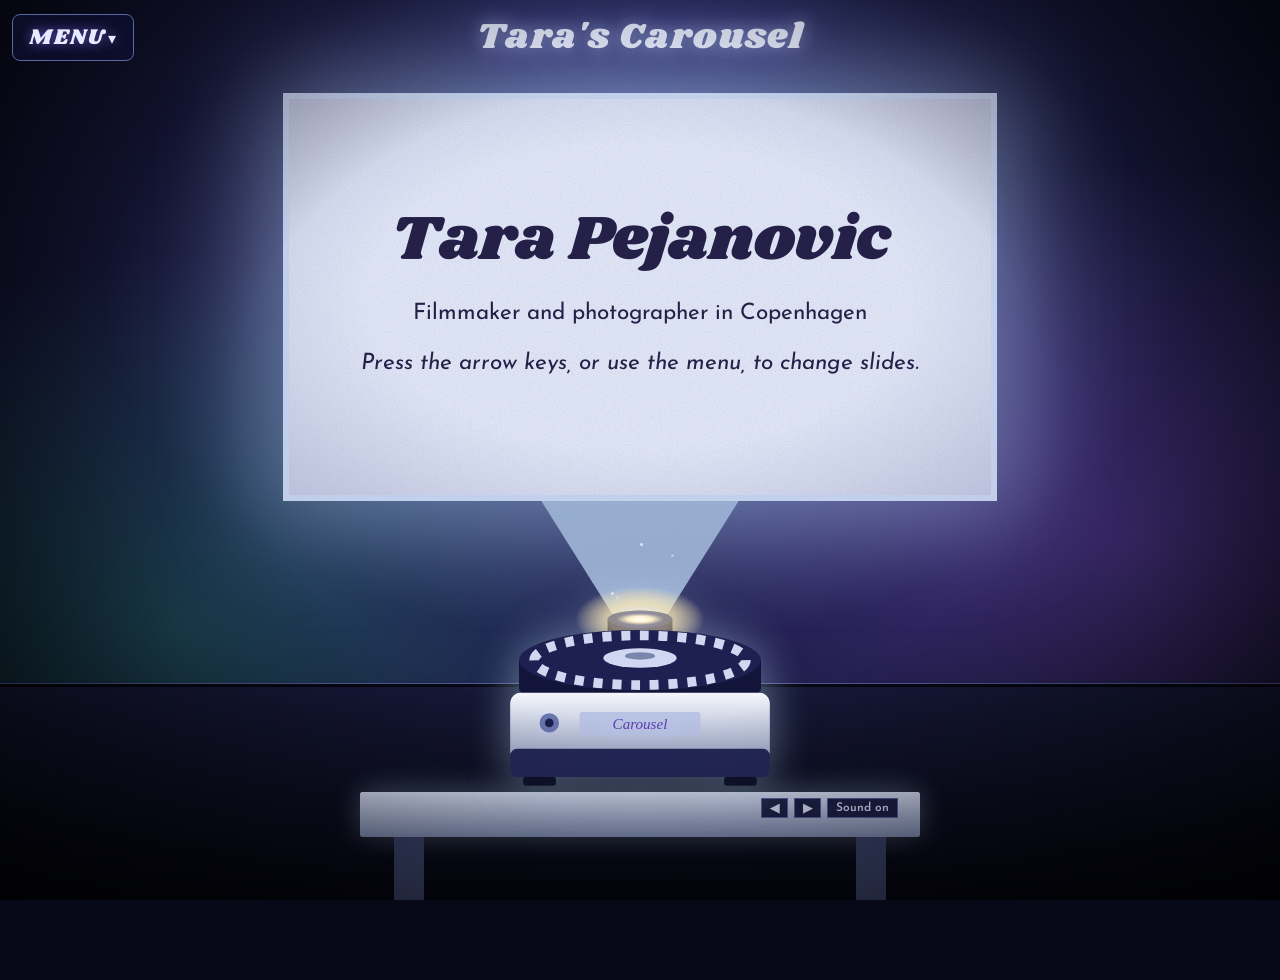
==== index.html @ 07ac8641 "Update index.html" ====
<!DOCTYPE html>
<html lang="en">
<head>
<meta charset="utf-8">
<meta name="viewport" content="width=device-width, initial-scale=1">
<title>Tara's Carousel</title>
<link href="https://fonts.googleapis.com/css2?family=Shrikhand&family=Josefin+Sans:wght@400;600&display=swap" rel="stylesheet">
<style>
:root{--ink:#26214a;--paper:#e8eefb;--glow:190,222,255;--type:'Shrikhand',Georgia,serif;--sans:'Josefin Sans','Century Gothic',Futura,sans-serif;--sw:min(58vw,78vh)}
*{box-sizing:border-box;margin:0}
html,body{height:100%;overflow:hidden;background:#070918;color:var(--paper);font-family:var(--sans)}
.room{position:fixed;inset:0;background:
 radial-gradient(ellipse 50% 60% at 14% 70%,rgba(60,210,185,.24),transparent 70%),
 radial-gradient(ellipse 50% 60% at 88% 60%,rgba(150,90,235,.3),transparent 70%),
 radial-gradient(ellipse 60% 55% at 50% 33%,rgba(var(--glow),.3),transparent 70%),
 radial-gradient(ellipse at 50% 30%,#3a3f86 0%,#1b1b45 45%,#070918 88%)}
.room::after{content:"";position:absolute;inset:0;pointer-events:none;opacity:.22;mix-blend-mode:overlay;
 background:url("data:image/svg+xml;utf8,<svg xmlns='http://www.w3.org/2000/svg' width='200' height='200'><filter id='n'><feTurbulence type='fractalNoise' baseFrequency='.8' numOctaves='2'/></filter><rect width='200' height='200' filter='url(%23n)'/></svg>")}
.floor{position:absolute;left:0;right:0;bottom:0;height:24vh;background:linear-gradient(#141633,#05060f);border-top:3px solid #05060f;box-shadow:0 -1px 0 #4a5290}
.vignette{position:fixed;inset:0;pointer-events:none;z-index:9;background:radial-gradient(ellipse at 50% 45%,transparent 45%,rgba(0,0,0,.75))}

h1.brand{position:fixed;top:2.2vh;left:0;right:0;text-align:center;font:400 clamp(22px,4vh,40px)/1 var(--type);letter-spacing:.04em;color:#e6ecff;text-shadow:0 0 18px rgba(var(--glow),.6),0 0 42px rgba(150,110,255,.55);z-index:5}

/* sidebar */
nav{position:fixed;top:calc(1.6vh + 46px);left:12px;width:min(250px,86vw);max-height:80vh;overflow-y:auto;padding:12px 18px;z-index:30;background:rgba(14,16,48,.94);border:1px solid #5a66a8;border-radius:8px;box-shadow:0 12px 40px rgba(0,0,0,.6),0 0 30px rgba(150,110,255,.25);opacity:0;visibility:hidden;transform:translateY(-10px);transition:opacity .25s,transform .25s,visibility .25s}
nav.open{opacity:1;visibility:visible;transform:none}
nav button{display:block;background:none;border:0;color:#a9b4de;font:600 16px var(--sans);letter-spacing:.06em;padding:7px 0;cursor:pointer;text-align:left;width:100%}
nav button:hover,nav button:focus-visible{color:#fff;outline:none}
nav button.on{color:#bff3ea;text-shadow:0 0 10px rgba(var(--glow),.7)}
nav .sub button{padding-left:18px;font-size:14px;font-weight:400}
.burger{position:fixed;top:1.6vh;left:12px;z-index:31;background:rgba(14,16,48,.7);color:#e6ecff;border:1px solid #5a66a8;border-radius:8px;font:400 22px var(--type);letter-spacing:.04em;padding:6px 16px;cursor:pointer;text-shadow:0 0 12px rgba(150,110,255,.7)}
.burger:hover,.burger:focus-visible,.burger[aria-expanded=true]{background:rgba(60,50,140,.8);outline:none}
.burger::after{content:' \25BE';font-size:16px}

/* beam + screen */
.beam{position:absolute;left:50%;top:11vh;height:58.3vh;width:var(--sw);transform:translateX(-50%);z-index:1;
 clip-path:polygon(0 0,100% 0,calc(50% + 2.4vh) 100%,calc(50% - 2.4vh) 100%);
 background:linear-gradient(to top,rgba(var(--glow),.75),rgba(var(--glow),.16) 70%,rgba(var(--glow),.1));
 mix-blend-mode:screen;animation:flick 3.2s infinite;transition:opacity .3s}
.beam i{position:absolute;width:3px;height:3px;border-radius:50%;background:#fff;opacity:.6;animation:drift linear infinite}
@keyframes drift{from{transform:translate(0,0)}to{transform:translate(var(--dx),-16vh)}}
@keyframes flick{0%,100%{opacity:1}47%{opacity:.93}50%{opacity:.82}53%{opacity:.96}}
.screen{position:absolute;left:50%;top:11vh;height:44vh;width:var(--sw);transform:translateX(-50%);z-index:2;background:var(--paper);color:var(--ink);
 box-shadow:0 0 90px 30px rgba(var(--glow),.35),0 0 0 6px #c3cbe6;overflow:hidden}
.screen::after{content:"";position:absolute;inset:0;pointer-events:none;mix-blend-mode:multiply;opacity:.5;
 background:radial-gradient(ellipse at 50% 50%,transparent 55%,rgba(50,50,120,.4)),url("data:image/svg+xml;utf8,<svg xmlns='http://www.w3.org/2000/svg' width='160' height='160'><filter id='n'><feTurbulence type='fractalNoise' baseFrequency='.9' numOctaves='2'/><feColorMatrix values='0 0 0 0 .3 0 0 0 0 .3 0 0 0 0 .5 0 0 0 .5 0'/></filter><rect width='160' height='160' filter='url(%23n)'/></svg>")}
.inner{position:absolute;inset:0;padding:3.2vh 3.4vw;overflow-y:auto;transition:filter .3s}
.dim .inner{filter:brightness(0)}.dim .beam{opacity:.3}
.slide{display:none}
.slide.on{display:block;animation:focus .6s ease-out}
@keyframes focus{from{filter:blur(7px);opacity:.4}to{filter:none;opacity:1}}
.slide h2{font:400 clamp(20px,4.2vh,40px)/1.1 var(--type);margin-bottom:1.6vh}
.slide p{font-size:clamp(15px,2.5vh,24px);line-height:1.4;max-width:60ch;margin-bottom:1vh}
.slide.title{text-align:center;display:none}.slide.title.on{display:flex;flex-direction:column;justify-content:center;height:100%}
.slide.title h2{font-size:clamp(26px,7vh,64px)}
.slide.title p{margin:1vh auto}
.chips{display:flex;gap:10px;flex-wrap:wrap;margin-top:1.4vh}
.chips button,.slide a{font:600 clamp(13px,2.1vh,18px) var(--sans);letter-spacing:.05em;color:var(--ink);background:none;border:2px solid var(--ink);padding:.6vh 1vw;cursor:pointer;text-decoration:none}
.chips button:hover,.slide a:hover{background:var(--ink);color:var(--paper)}
.chips.back{margin:0 0 1.4vh}
.grid{display:grid;grid-template-columns:repeat(auto-fill,minmax(130px,1fr));gap:10px}
/* each .thumb is one project. Swap its contents for <img src="images/yourphoto.jpg"> or a YouTube <iframe> */
.thumb{aspect-ratio:4/3;background:#cdd6f2;border:2px dashed #7f8ac4;display:grid;place-items:center;text-align:center;font:600 13px var(--sans);padding:6px;overflow:hidden}
.thumb img,.thumb iframe{width:100%;height:100%;object-fit:cover;border:0}
.contact a{display:block;width:fit-content;margin:1vh 0}

/* projector */
.table{position:absolute;left:50%;bottom:0;transform:translateX(-50%);width:min(560px,70vw);height:12vh;z-index:3}
.table::before{content:"";position:absolute;left:0;right:0;top:0;height:5vh;background:linear-gradient(#d3dbf0,#7e8aae);border-radius:3px;box-shadow:0 -2px 30px rgba(var(--glow),.18)}
.table::after{content:"";position:absolute;left:6%;right:6%;top:5vh;bottom:0;background:linear-gradient(90deg,#3a4268 0 6%,transparent 6% 94%,#3a4268 94%)}
.remote{position:absolute;right:4%;top:.7vh;z-index:4;display:flex;gap:6px}
.remote button{background:#1d2147;color:#d5dcf5;border:1px solid #5560a0;font:600 12px var(--sans);padding:2px 8px;cursor:pointer}
.proj{position:absolute;left:50%;bottom:12vh;height:24vh;transform:translateX(-50%);z-index:4;filter:drop-shadow(0 0 22px rgba(var(--glow),.25))}
#ring{transition:stroke-dashoffset .35s ease}

@media (max-width:760px){
 :root{--sw:92vw}
 h1.brand{font-size:20px;text-align:right;padding-right:14px}
 .screen{height:46vh}
 .proj{height:20vh}.table{bottom:0}
}

.inner{scrollbar-width:thin;scrollbar-color:#7f8ac4 transparent}
.slide p.small{font-size:clamp(13px,2.1vh,18px);max-width:70ch}
.film{display:flex;gap:18px;margin-bottom:2.4vh;align-items:flex-start}
.film .vid{flex:0 0 44%;aspect-ratio:16/9;background:#14163a}
.film iframe{width:100%;height:100%;border:0;display:block}
.film .vid .thumb{height:100%;aspect-ratio:auto}
.film h3{font:400 clamp(16px,3vh,26px)/1.15 var(--type);margin-bottom:1vh}
.film p{font-size:clamp(13px,2.1vh,18px);max-width:none}
.ph{cursor:zoom-in}.ph img{width:100%;aspect-ratio:4/3;object-fit:cover;display:block;border:2px solid var(--ink);background:#cdd6f2}
.ph figcaption{font:600 12px var(--sans);margin-top:4px}
#lb{position:fixed;inset:0;z-index:60;background:rgba(5,6,20,.94);display:none;flex-direction:column;align-items:center;justify-content:center;cursor:zoom-out;gap:10px;padding:16px}
#lb.on{display:flex}#lb img{max-width:92vw;max-height:84vh;object-fit:contain;box-shadow:0 0 60px rgba(var(--glow),.3)}
#lb span{font:400 18px var(--type);color:#e6ecff}
@media (max-width:760px){.film{flex-direction:column}.film .vid{flex-basis:auto;width:100%}}

.note{font-size:clamp(13px,2.1vh,18px);max-width:70ch;margin-top:2vh;padding-top:1.4vh;border-top:2px dashed #7f8ac4}
.note a{border:0;border-bottom:2px solid var(--ink);padding:0;font:inherit}.note a:hover{background:var(--ink);color:var(--paper)}
.fest{display:flex;gap:20px;align-items:flex-start}.fest .txt{flex:1}
.poster{flex:0 0 30%}.poster img{aspect-ratio:auto;height:auto;object-fit:contain}
.lbn{position:absolute;top:50%;transform:translateY(-50%);background:rgba(20,22,60,.7);color:#e6ecff;border:1px solid #5a66a8;border-radius:50%;width:54px;height:54px;font:400 34px/1 var(--sans);cursor:pointer;z-index:2}
.lbn:hover,.lbn:focus-visible{background:rgba(90,70,200,.8);outline:none}.lbp{left:14px}.lbx{right:14px}
#lb.one .lbn{display:none}
@media (max-width:760px){.fest{flex-direction:column}.poster{flex-basis:auto;width:70%}.lbn{width:42px;height:42px;font-size:26px}.lbp{left:6px}.lbx{right:6px}}

@media (prefers-reduced-motion:reduce){.beam,.beam i,.slide.on{animation:none}#ring,.inner{transition:none}}
</style>
</head>
<body>
<div class="room"><div class="floor"></div></div>
<div class="vignette"></div>
<h1 class="brand">Tara's Carousel</h1>
<button class="burger" id="burger" aria-label="Menu" aria-expanded="false">MENU</button>

<nav id="nav" aria-label="Main menu">
 <button data-go="0">Tara Pejanovic</button>
 <button data-go="1">About</button>
 <button data-go="2">Works</button>
 <div class="sub">
  <button data-go="3">Film</button>
  <button data-go="4">Photo</button>
  <button data-go="5">Output Film Festival</button>
 </div>
 <button data-go="6">Contact</button>
</nav>

<div class="beam" id="beam"></div>

<main class="screen"><div class="inner" id="inner">
 <section class="slide title"><h2>Tara Pejanovic</h2><p>Filmmaker and photographer in Copenhagen</p><p><em>Press the arrow keys, or use the menu, to change slides.</em></p></section>

 <section class="slide"><h2>About</h2>
  <p>I’m Tara Pejanovic, a 24-year-old filmmaker and photographer based in Copenhagen. I was born in New York, grew up in Croatia, and moved to Denmark when I was 18. Since then I’ve worked many random jobs, learned Danish at VIA University, and worked on two film festivals along the way.</p>
  <p>Right now I’m studying film and TV production at NEXT København, getting hands-on with camera, sound, editing, and production. I love writing, reality television and learning new things.</p></section>

 <section class="slide"><h2>Works</h2>
  <p>Pick a tray.</p>
  <div class="chips"><button data-go="3">Film</button><button data-go="4">Photo</button><button data-go="5">Output Film Festival</button></div></section>

 <section class="slide">
  <div class="chips back"><button data-go="2">&larr; Back to Works</button></div>
  <h2>Film</h2>
  <div class="film">
   <div class="vid"><iframe data-src="https://player.vimeo.com/video/1167879981" title="Broken Lighter" allow="fullscreen; picture-in-picture" allowfullscreen loading="lazy"></iframe></div>
   <div class="txt"><h3><em>Broken Lighter</em>: Co-writer</h3>
    <p class="small"><em>The video here is a clip from the film, not the full short.</em></p>
    <p>In 2025, I co-wrote the short film <em>Broken Lighter</em>, directed by Josip Gojevic as his final project at MetFilm School in Berlin. Together we developed the script, shaped the story, built the turning points and characters, and polished the dialogue with a focus on comedy and tone.</p>
    <p>The film was shot and edited in Berlin. The process showed me how collaborative screenwriting can be, and it deepened my understanding of character development, story structure, and comic writing. I was also able to draw on my experience writing stand-up comedy.</p>
    <div class="chips"><a href="https://vimeo.com/1167879981" target="_blank" rel="noopener">Watch on Vimeo</a></div></div>
  </div>
  <div class="film">
   <div class="vid"><div class="thumb">Work in progress</div></div>
   <div class="txt"><h3>Iceland</h3><p>Work in progress.</p></div>
  </div></section>

 <section class="slide">
  <div class="chips back"><button data-go="2">&larr; Back to Works</button></div>
  <h2>Photo</h2>
  <p class="small">Photo series I made while attending Byhøjskolen Aarhus, photography course. Click a photo to enlarge it.</p>
  <div class="grid">
   <figure class="ph"><img src="images/after%20dark%20anne.jpg" alt="After dark, 2023"><figcaption>After dark, 2023</figcaption></figure>
   <figure class="ph"><img src="images/after%20dark%20fire.jpg" alt="After dark, 2023"><figcaption>After dark, 2023</figcaption></figure>
   <figure class="ph"><img src="images/after%20dark%20flower.jpg" alt="After dark, 2023"><figcaption>After dark, 2023</figcaption></figure>
   <figure class="ph"><img src="images/tara%20dream%20shoot%203.jpg" alt="Dream shoot, 2023"><figcaption>Dream shoot, 2023</figcaption></figure>
   <figure class="ph"><img src="images/tara%20dream%20shoot%204.jpg" alt="Dream shoot, 2023"><figcaption>Dream shoot, 2023</figcaption></figure>
   <figure class="ph"><img src="images/tara%20dream%20shoot%205.jpg" alt="Dream shoot, 2023"><figcaption>Dream shoot, 2023</figcaption></figure>
  </div>
  <p class="note">Photobook, in progress: I am digitizing a photobook I made about a study trip to Berlin. It was shot on an analogue camera and references <a href="https://www.goodreads.com/work/quotes/1222661-pale-fire?page=3" target="_blank" rel="noopener">Pale Fire</a>, the 1962 novel by Vladimir Nabokov.</p></section>

 <section class="slide">
  <div class="chips back"><button data-go="2">&larr; Back to Works</button></div>
  <h2>Output Film Festival</h2>
  <div class="fest">
   <div class="txt">
    <p class="small">Role: Organizer. Years: 2023 and 2024.</p>
    <p class="small">I organized two film festivals in Aarhus under the name Output Film Festival. In the first year, we received support from Aarhus Soup and welcomed 300 visitors. We handled volunteer coordination, communication with artists, film selection, venue booking, and marketing, and created promotional material for Facebook and Instagram, plus posters and flyers.</p>
    <p class="small">In the second year, we grew our budget through our personal network at Ungdoms Kulturhuset, where we secured EU funding and ran a large open call on FilmFreeway with over 800 submissions. The experience taught me a lot about problem-solving, delegation, and organizing large events.</p>
    <div class="chips"><a href="https://www.instagram.com/output.filmfestival/" target="_blank" rel="noopener">Instagram</a><a href="https://www.facebook.com/profile.php?id=61556822943437" target="_blank" rel="noopener">Facebook</a></div>
   </div>
   <figure class="ph poster"><img src="images/outputposter.jpg" alt="Output Film Festival poster, made by Irena Sophia"><figcaption>Poster made by Irena Sophia</figcaption></figure>
  </div></section>

 <section class="slide contact"><h2>Contact</h2>
  <p>Get in touch for projects, screenings, or collaborations.</p>
  <a href="mailto:tara.pejanovic@gmail.com">tara.pejanovic@gmail.com</a>
  <a href="https://instagram.com/salatadaddy" target="_blank" rel="noopener">Instagram: @salatadaddy</a>
 </section>
</div></main>

<div id="lb"><button class="lbn lbp" aria-label="Previous photo">&#8249;</button><img alt=""><span></span><button class="lbn lbx" aria-label="Next photo">&#8250;</button></div>

<svg class="proj" viewBox="0 0 320 200" aria-hidden="true">
 <defs>
  <linearGradient id="bd" x1="0" y1="0" x2="0" y2="1"><stop offset="0" stop-color="#f4f6fc"/><stop offset="1" stop-color="#98a3c6"/></linearGradient>
  <radialGradient id="lg"><stop offset="0" stop-color="#fff"/><stop offset=".5" stop-color="#ffe9b0"/><stop offset="1" stop-color="#ffe9b0" stop-opacity="0"/></radialGradient>
 </defs>
 <rect x="130" y="40" width="60" height="34" fill="#12143a"/>
 <ellipse cx="160" cy="40" rx="30" ry="8" fill="#232760"/>
 <ellipse cx="160" cy="40" rx="22" ry="5.5" fill="url(#lg)"/>
 <ellipse cx="160" cy="40" rx="60" ry="30" fill="url(#lg)" opacity=".5"/>
 <rect x="48" y="78" width="224" height="26" fill="#12143a"/>
 <ellipse cx="160" cy="104" rx="112" ry="22" fill="#12143a"/>
 <ellipse cx="160" cy="78" rx="112" ry="28" fill="#1d2050"/>
 <ellipse id="ring" cx="160" cy="78" rx="98" ry="23" fill="none" stroke="#cfd8f0" stroke-width="9" pathLength="120" stroke-dasharray="2.4 2.6" stroke-dashoffset="0"/>
 <ellipse cx="160" cy="76" rx="34" ry="9" fill="#cfd8f0"/><ellipse cx="160" cy="74" rx="14" ry="3.5" fill="#7b86ac"/>
 <rect x="40" y="108" width="240" height="64" rx="10" fill="url(#bd)"/>
 <rect x="40" y="160" width="240" height="26" rx="6" fill="#25295a"/>
 <rect x="52" y="186" width="30" height="8" rx="2" fill="#11132e"/><rect x="238" y="186" width="30" height="8" rx="2" fill="#11132e"/>
 <circle cx="76" cy="136" r="9" fill="#6a76b0"/><circle cx="76" cy="136" r="4" fill="#1d2050"/>
 <rect x="104" y="126" width="112" height="22" rx="3" fill="#b9c3e4"/>
 <text x="160" y="142" text-anchor="middle" font-family="Georgia,serif" font-style="italic" font-size="14" fill="#5b3fb0">Carousel</text>
</svg>

<div class="table"><div class="remote">
 <button id="prev" aria-label="Previous slide">&#9664;</button><button id="next" aria-label="Next slide">&#9654;</button><button id="mute" aria-label="Toggle sound">Sound on</button>
</div></div>

<script>
(function(){
 var slides=[].slice.call(document.querySelectorAll('.slide')),
  btns=[].slice.call(document.querySelectorAll('[data-go]')),
  ring=document.getElementById('ring'), inner=document.getElementById('inner'),
  nav=document.getElementById('nav'), cur=0, busy=false, muted=false, ctx=null, off=0;



 function clunk(){
  if(muted)return;
  try{ctx=ctx||new (window.AudioContext||window.webkitAudioContext)();
   [0,.17].forEach(function(t,k){
    var n=ctx.sampleRate*.07,b=ctx.createBuffer(1,n,ctx.sampleRate),a=b.getChannelData(0);
    for(var i=0;i<n;i++)a[i]=(Math.random()*2-1)*Math.pow(1-i/n,3);
    var s=ctx.createBufferSource();s.buffer=b;
    var f=ctx.createBiquadFilter();f.type='bandpass';f.frequency.value=k?900:1800;
    var g=ctx.createGain();g.gain.value=k?.5:.35;
    s.connect(f);f.connect(g);g.connect(ctx.destination);s.start(ctx.currentTime+t);
    var o=ctx.createOscillator(),og=ctx.createGain();o.frequency.value=k?70:110;
    og.gain.setValueAtTime(.4,ctx.currentTime+t);og.gain.exponentialRampToValueAtTime(.001,ctx.currentTime+t+.12);
    o.connect(og);og.connect(ctx.destination);o.start(ctx.currentTime+t);o.stop(ctx.currentTime+t+.13);
   });}catch(e){}
 }

 function show(i){
  slides.forEach(function(s,k){s.classList.toggle('on',k===i)});
  btns.forEach(function(b){b.classList.toggle('on',+b.dataset.go===i&&b.closest('nav'))});
  inner.scrollTop=0;
 }
 function go(i){
  i=(i+slides.length)%slides.length;
  if(busy||i===cur)return;
  busy=true;document.body.classList.add('dim');clunk();
  off-=2.5;ring.style.strokeDashoffset=off;
  setTimeout(function(){cur=i;show(i);document.body.classList.remove('dim');busy=false;},380);
  nav.classList.remove('open');bg.setAttribute('aria-expanded',false);
 }
 btns.forEach(function(b){b.addEventListener('click',function(){go(+b.dataset.go)})});
 document.getElementById('next').onclick=function(){go(cur+1)};
 document.getElementById('prev').onclick=function(){go(cur-1)};
 var bg=document.getElementById('burger');
 bg.onclick=function(e){e.stopPropagation();var o=nav.classList.toggle('open');bg.setAttribute('aria-expanded',o)};
 document.addEventListener('click',function(e){if(!nav.contains(e.target)){nav.classList.remove('open');bg.setAttribute('aria-expanded',false)}});
 document.addEventListener('keydown',function(e){if(e.key==='Escape'){nav.classList.remove('open');bg.setAttribute('aria-expanded',false)}});
 document.getElementById('mute').onclick=function(e){muted=!muted;e.target.textContent=muted?'Sound off':'Sound on'};
 document.addEventListener('keydown',function(e){
  if(e.key==='ArrowRight'||e.key==='ArrowDown'&&e.target===document.body)go(cur+1);
  if(e.key==='ArrowLeft')go(cur-1);
 });
 var x0=null;
 document.addEventListener('touchstart',function(e){x0=e.touches[0].clientX},{passive:true});
 document.addEventListener('touchend',function(e){
  if(x0===null)return;var dx=e.changedTouches[0].clientX-x0;
  if(Math.abs(dx)>60)go(cur+(dx<0?1:-1));x0=null;
 });
 var lb=document.getElementById('lb'),lbImg=lb.querySelector('img'),lbCap=lb.querySelector('span'),grp=[],gi=0;
 function lbShow(){var im=grp[gi];lbImg.src=im.src;lbCap.textContent=im.alt+(grp.length>1?'  ('+(gi+1)+' of '+grp.length+')':'');lb.classList.toggle('one',grp.length<2)}
 function lbStep(d){gi=(gi+d+grp.length)%grp.length;lbShow()}
 function lbClose(){lb.classList.remove('on')}
 document.addEventListener('click',function(e){
  var im=e.target.closest&&e.target.closest('.ph img');
  if(!im)return;
  grp=[].slice.call(im.closest('.slide').querySelectorAll('.ph img'));gi=grp.indexOf(im);
  lbShow();lb.classList.add('on');
 });
 lb.addEventListener('click',function(e){
  var b=e.target.closest('.lbn');
  if(b){lbStep(b.classList.contains('lbp')?-1:1);return}
  lbClose();
 });
 // while the viewer is open, arrow keys flip photos instead of changing slides
 document.addEventListener('keydown',function(e){
  if(!lb.classList.contains('on'))return;
  if(e.key==='ArrowRight')lbStep(1);else if(e.key==='ArrowLeft')lbStep(-1);else if(e.key==='Escape')lbClose();else return;
  e.stopImmediatePropagation();e.preventDefault();
 },true);
 var lx=null;
 lb.addEventListener('touchstart',function(e){lx=e.touches[0].clientX;e.stopPropagation()},{passive:true});
 lb.addEventListener('touchend',function(e){
  e.stopPropagation();if(lx===null)return;var dx=e.changedTouches[0].clientX-lx;lx=null;
  if(Math.abs(dx)>50){lbStep(dx<0?1:-1);lb._sw=1;setTimeout(function(){lb._sw=0},50)}
 });
 
 // dust in the light beam
 var beam=document.getElementById('beam');
 for(var i=0;i<26;i++){var d=document.createElement('i');
  d.style.left=(8+Math.random()*84)+'%';d.style.top=(30+Math.random()*70)+'%';
  d.style.setProperty('--dx',(Math.random()*40-20)+'px');
  d.style.animationDuration=(8+Math.random()*10)+'s';d.style.animationDelay=(-Math.random()*10)+'s';
  d.style.opacity=.25+Math.random()*.6;beam.appendChild(d);}
 // load the Vimeo player only when the Film slide is shown
 function loadVideos(){[].forEach.call(document.querySelectorAll('iframe[data-src]'),function(f){if(!f.src)f.src=f.dataset.src})}
 var _show=show;show=function(i){_show(i);if(i===3)loadVideos()};
 show(0);
})();
</script>
</body>
</html> clip-path:polygon(0 0,100% 0,calc(50% + 2.4vh) 100%,calc(50% - 2.4vh) 100%);
 background:linear-gradient(to top,rgba(var(--glow),.75),rgba(var(--glow),.16) 70%,rgba(var(--glow),.1));
 mix-blend-mode:screen;animation:flick 3.2s infinite;transition:opacity .3s}
.beam i{position:absolute;width:3px;height:3px;border-radius:50%;background:#fff;opacity:.6;animation:drift linear infinite}
@keyframes drift{from{transform:translate(0,0)}to{transform:translate(var(--dx),-16vh)}}
@keyframes flick{0%,100%{opacity:1}47%{opacity:.93}50%{opacity:.82}53%{opacity:.96}}
.screen{position:absolute;left:50%;top:11vh;height:44vh;width:var(--sw);transform:translateX(-50%);z-index:2;background:var(--paper);color:var(--ink);
 box-shadow:0 0 90px 30px rgba(var(--glow),.35),0 0 0 6px #c3cbe6;overflow:hidden}
.screen::after{content:"";position:absolute;inset:0;pointer-events:none;mix-blend-mode:multiply;opacity:.5;
 background:radial-gradient(ellipse at 50% 50%,transparent 55%,rgba(50,50,120,.4)),url("data:image/svg+xml;utf8,<svg xmlns='http://www.w3.org/2000/svg' width='160' height='160'><filter id='n'><feTurbulence type='fractalNoise' baseFrequency='.9' numOctaves='2'/><feColorMatrix values='0 0 0 0 .3 0 0 0 0 .3 0 0 0 0 .5 0 0 0 .5 0'/></filter><rect width='160' height='160' filter='url(%23n)'/></svg>")}
.inner{position:absolute;inset:0;padding:3.2vh 3.4vw;overflow-y:auto;transition:filter .3s}
.dim .inner{filter:brightness(0)}.dim .beam{opacity:.3}
.slide{display:none}
.slide.on{display:block;animation:focus .6s ease-out}
@keyframes focus{from{filter:blur(7px);opacity:.4}to{filter:none;opacity:1}}
.slide h2{font:400 clamp(20px,4.2vh,40px)/1.1 var(--type);margin-bottom:1.6vh}
.slide p{font-size:clamp(15px,2.5vh,24px);line-height:1.4;max-width:60ch;margin-bottom:1vh}
.slide.title{text-align:center;display:none}.slide.title.on{display:flex;flex-direction:column;justify-content:center;height:100%}
.slide.title h2{font-size:clamp(26px,7vh,64px)}
.slide.title p{margin:1vh auto}
.chips{display:flex;gap:10px;flex-wrap:wrap;margin-top:1.4vh}
.chips button,.slide a{font:600 clamp(13px,2.1vh,18px) var(--sans);letter-spacing:.05em;color:var(--ink);background:none;border:2px solid var(--ink);padding:.6vh 1vw;cursor:pointer;text-decoration:none}
.chips button:hover,.slide a:hover{background:var(--ink);color:var(--paper)}
.grid{display:grid;grid-template-columns:repeat(auto-fill,minmax(130px,1fr));gap:10px}
/* each .thumb is one project. Swap its contents for <img src="images/yourphoto.jpg"> or a YouTube <iframe> */
.thumb{aspect-ratio:4/3;background:#cdd6f2;border:2px dashed #7f8ac4;display:grid;place-items:center;text-align:center;font:600 13px var(--sans);padding:6px;overflow:hidden}
.thumb img,.thumb iframe{width:100%;height:100%;object-fit:cover;border:0}
.contact a{display:block;width:fit-content;margin:1vh 0}

/* projector */
.table{position:absolute;left:50%;bottom:0;transform:translateX(-50%);width:min(560px,70vw);height:12vh;z-index:3}
.table::before{content:"";position:absolute;left:0;right:0;top:0;height:5vh;background:linear-gradient(#d3dbf0,#7e8aae);border-radius:3px;box-shadow:0 -2px 30px rgba(var(--glow),.18)}
.table::after{content:"";position:absolute;left:6%;right:6%;top:5vh;bottom:0;background:linear-gradient(90deg,#3a4268 0 6%,transparent 6% 94%,#3a4268 94%)}
.remote{position:absolute;right:4%;top:.7vh;z-index:4;display:flex;gap:6px}
.remote button{background:#1d2147;color:#d5dcf5;border:1px solid #5560a0;font:600 12px var(--sans);padding:2px 8px;cursor:pointer}
.proj{position:absolute;left:50%;bottom:12vh;height:24vh;transform:translateX(-50%);z-index:4;filter:drop-shadow(0 0 22px rgba(var(--glow),.25))}
#ring{transition:stroke-dashoffset .35s ease}

@media (max-width:760px){
 :root{--sw:92vw}
 h1.brand{font-size:20px;text-align:right;padding-right:14px}
 .screen{height:46vh}
 .proj{height:20vh}.table{bottom:0}
}

.inner{scrollbar-width:thin;scrollbar-color:#7f8ac4 transparent}
.slide p.small{font-size:clamp(13px,2.1vh,18px);max-width:70ch}
.film{display:flex;gap:18px;margin-bottom:2.4vh;align-items:flex-start}
.film .vid{flex:0 0 44%;aspect-ratio:16/9;background:#14163a}
.film iframe{width:100%;height:100%;border:0;display:block}
.film .vid .thumb{height:100%;aspect-ratio:auto}
.film h3{font:400 clamp(16px,3vh,26px)/1.15 var(--type);margin-bottom:1vh}
.film p{font-size:clamp(13px,2.1vh,18px);max-width:none}
.ph{cursor:zoom-in}.ph img{width:100%;aspect-ratio:4/3;object-fit:cover;display:block;border:2px solid var(--ink);background:#cdd6f2}
.ph figcaption{font:600 12px var(--sans);margin-top:4px}
#lb{position:fixed;inset:0;z-index:60;background:rgba(5,6,20,.94);display:none;flex-direction:column;align-items:center;justify-content:center;cursor:zoom-out;gap:10px;padding:16px}
#lb.on{display:flex}#lb img{max-width:92vw;max-height:84vh;object-fit:contain;box-shadow:0 0 60px rgba(var(--glow),.3)}
#lb span{font:400 18px var(--type);color:#e6ecff}
@media (max-width:760px){.film{flex-direction:column}.film .vid{flex-basis:auto;width:100%}}

.note{font-size:clamp(13px,2.1vh,18px);max-width:70ch;margin-top:2vh;padding-top:1.4vh;border-top:2px dashed #7f8ac4}
.note a{border:0;border-bottom:2px solid var(--ink);padding:0;font:inherit}.note a:hover{background:var(--ink);color:var(--paper)}
.fest{display:flex;gap:20px;align-items:flex-start}.fest .txt{flex:1}
.poster{flex:0 0 30%}.poster img{aspect-ratio:auto;height:auto;object-fit:contain}
.lbn{position:absolute;top:50%;transform:translateY(-50%);background:rgba(20,22,60,.7);color:#e6ecff;border:1px solid #5a66a8;border-radius:50%;width:54px;height:54px;font:400 34px/1 var(--sans);cursor:pointer;z-index:2}
.lbn:hover,.lbn:focus-visible{background:rgba(90,70,200,.8);outline:none}.lbp{left:14px}.lbx{right:14px}
#lb.one .lbn{display:none}
@media (max-width:760px){.fest{flex-direction:column}.poster{flex-basis:auto;width:70%}.lbn{width:42px;height:42px;font-size:26px}.lbp{left:6px}.lbx{right:6px}}

@media (prefers-reduced-motion:reduce){.beam,.beam i,.slide.on{animation:none}#ring,.inner{transition:none}}
</style>
</head>
<body>
<div class="room"><div class="floor"></div></div>
<div class="vignette"></div>
<h1 class="brand">Tara's Carousel</h1>
<button class="burger" id="burger" aria-label="Menu" aria-expanded="false">MENU</button>

<nav id="nav" aria-label="Main menu">
 <button data-go="0">Tara Pejanovic</button>
 <button data-go="1">About</button>
 <button data-go="2">Works</button>
 <div class="sub">
  <button data-go="3">Film</button>
  <button data-go="4">Photo</button>
  <button data-go="5">Output Film Festival</button>
 </div>
 <button data-go="6">Contact</button>
</nav>

<div class="beam" id="beam"></div>

<main class="screen"><div class="inner" id="inner">
 <section class="slide title"><h2>Tara Pejanovic</h2><p>Filmmaker and photographer in Copenhagen</p><p><em>Press the arrow keys, or use the menu, to change slides.</em></p></section>

 <section class="slide"><h2>About</h2>
  <p>I’m Tara Pejanovic, a 24-year-old filmmaker and photographer based in Copenhagen. I was born in New York, grew up in Croatia, and moved to Denmark when I was 18. Since then I’ve worked many random jobs, learned Danish at VIA University, and worked on two film festivals along the way.</p>
  <p>Right now I’m studying film and TV production at NEXT København, getting hands-on with camera, sound, editing, and production. I love writing, reality television and learning new things.</p></section>

 <section class="slide"><h2>Works</h2>
  <p>Pick a tray.</p>
  <div class="chips"><button data-go="3">Film</button><button data-go="4">Photo</button><button data-go="5">Output Film Festival</button></div></section>

 <section class="slide"><h2>Film</h2>
  <div class="film">
   <div class="vid"><iframe data-src="https://player.vimeo.com/video/1167879981" title="Broken Lighter" allow="fullscreen; picture-in-picture" allowfullscreen loading="lazy"></iframe></div>
   <div class="txt"><h3><em>Broken Lighter</em>: Co-writer</h3>
    <p class="small"><em>The video here is a clip from the film, not the full short.</em></p>
    <p>In 2025, I co-wrote the short film <em>Broken Lighter</em>, directed by Josip Gojevic as his final project at MetFilm School in Berlin. Together we developed the script, shaped the story, built the turning points and characters, and polished the dialogue with a focus on comedy and tone.</p>
    <p>The film was shot and edited in Berlin. The process showed me how collaborative screenwriting can be, and it deepened my understanding of character development, story structure, and comic writing. I was also able to draw on my experience writing stand-up comedy.</p>
    <div class="chips"><a href="https://vimeo.com/1167879981" target="_blank" rel="noopener">Watch on Vimeo</a></div></div>
  </div>
  <div class="film">
   <div class="vid"><div class="thumb">Work in progress</div></div>
   <div class="txt"><h3>Iceland</h3><p>Work in progress.</p></div>
  </div></section>

 <section class="slide"><h2>Photo</h2>
  <p class="small">Photo series I made while attending Byhøjskolen Aarhus, photography course. Click a photo to enlarge it.</p>
  <div class="grid">
   <figure class="ph"><img src="images/after%20dark%20anne.jpg" alt="After dark, 2023"><figcaption>After dark, 2023</figcaption></figure>
   <figure class="ph"><img src="images/after%20dark%20fire.jpg" alt="After dark, 2023"><figcaption>After dark, 2023</figcaption></figure>
   <figure class="ph"><img src="images/after%20dark%20flower.jpg" alt="After dark, 2023"><figcaption>After dark, 2023</figcaption></figure>
   <figure class="ph"><img src="images/tara%20dream%20shoot%203.jpg" alt="Dream shoot, 2023"><figcaption>Dream shoot, 2023</figcaption></figure>
   <figure class="ph"><img src="images/tara%20dream%20shoot%204.jpg" alt="Dream shoot, 2023"><figcaption>Dream shoot, 2023</figcaption></figure>
   <figure class="ph"><img src="images/tara%20dream%20shoot%205.jpg" alt="Dream shoot, 2023"><figcaption>Dream shoot, 2023</figcaption></figure>
  </div>
  <p class="note">Photobook, in progress: I am digitizing a photobook I made about a study trip to Berlin. It was shot on an analogue camera and references <a href="https://www.goodreads.com/work/quotes/1222661-pale-fire?page=3" target="_blank" rel="noopener">Pale Fire</a>, the 1962 novel by Vladimir Nabokov.</p></section>

 <section class="slide"><h2>Output Film Festival</h2>
  <div class="fest">
   <div class="txt">
    <p class="small">Role: Organizer. Years: 2023 and 2024.</p>
    <p class="small">I organized two film festivals in Aarhus under the name Output Film Festival. In the first year, we received support from Aarhus Soup and welcomed 300 visitors. We handled volunteer coordination, communication with artists, film selection, venue booking, and marketing, and created promotional material for Facebook and Instagram, plus posters and flyers.</p>
    <p class="small">In the second year, we grew our budget through our personal network at Ungdoms Kulturhuset, where we secured EU funding and ran a large open call on FilmFreeway with over 800 submissions. The experience taught me a lot about problem-solving, delegation, and organizing large events.</p>
    <div class="chips"><a href="https://www.instagram.com/output.filmfestival/" target="_blank" rel="noopener">Instagram</a><a href="https://www.facebook.com/profile.php?id=61556822943437" target="_blank" rel="noopener">Facebook</a></div>
   </div>
   <figure class="ph poster"><img src="images/outputposter.jpg" alt="Output Film Festival poster, made by Irena Sophia"><figcaption>Poster made by Irena Sophia</figcaption></figure>
  </div></section>

 <section class="slide contact"><h2>Contact</h2>
  <p>Get in touch for projects, screenings, or collaborations.</p>
  <a href="mailto:tara.pejanovic@gmail.com">tara.pejanovic@gmail.com</a>
  <a href="https://instagram.com/salatadaddy" target="_blank" rel="noopener">Instagram: @salatadaddy</a>
 </section>
</div></main>

<div id="lb"><button class="lbn lbp" aria-label="Previous photo">&#8249;</button><img alt=""><span></span><button class="lbn lbx" aria-label="Next photo">&#8250;</button></div>

<svg class="proj" viewBox="0 0 320 200" aria-hidden="true">
 <defs>
  <linearGradient id="bd" x1="0" y1="0" x2="0" y2="1"><stop offset="0" stop-color="#f4f6fc"/><stop offset="1" stop-color="#98a3c6"/></linearGradient>
  <radialGradient id="lg"><stop offset="0" stop-color="#fff"/><stop offset=".5" stop-color="#ffe9b0"/><stop offset="1" stop-color="#ffe9b0" stop-opacity="0"/></radialGradient>
 </defs>
 <rect x="130" y="40" width="60" height="34" fill="#12143a"/>
 <ellipse cx="160" cy="40" rx="30" ry="8" fill="#232760"/>
 <ellipse cx="160" cy="40" rx="22" ry="5.5" fill="url(#lg)"/>
 <ellipse cx="160" cy="40" rx="60" ry="30" fill="url(#lg)" opacity=".5"/>
 <rect x="48" y="78" width="224" height="26" fill="#12143a"/>
 <ellipse cx="160" cy="104" rx="112" ry="22" fill="#12143a"/>
 <ellipse cx="160" cy="78" rx="112" ry="28" fill="#1d2050"/>
 <ellipse id="ring" cx="160" cy="78" rx="98" ry="23" fill="none" stroke="#cfd8f0" stroke-width="9" pathLength="120" stroke-dasharray="2.4 2.6" stroke-dashoffset="0"/>
 <ellipse cx="160" cy="76" rx="34" ry="9" fill="#cfd8f0"/><ellipse cx="160" cy="74" rx="14" ry="3.5" fill="#7b86ac"/>
 <rect x="40" y="108" width="240" height="64" rx="10" fill="url(#bd)"/>
 <rect x="40" y="160" width="240" height="26" rx="6" fill="#25295a"/>
 <rect x="52" y="186" width="30" height="8" rx="2" fill="#11132e"/><rect x="238" y="186" width="30" height="8" rx="2" fill="#11132e"/>
 <circle cx="76" cy="136" r="9" fill="#6a76b0"/><circle cx="76" cy="136" r="4" fill="#1d2050"/>
 <rect x="104" y="126" width="112" height="22" rx="3" fill="#b9c3e4"/>
 <text x="160" y="142" text-anchor="middle" font-family="Georgia,serif" font-style="italic" font-size="14" fill="#5b3fb0">Carousel</text>
</svg>

<div class="table"><div class="remote">
 <button id="prev" aria-label="Previous slide">&#9664;</button><button id="next" aria-label="Next slide">&#9654;</button><button id="mute" aria-label="Toggle sound">Sound on</button>
</div></div>

<script>
(function(){
 var slides=[].slice.call(document.querySelectorAll('.slide')),
  btns=[].slice.call(document.querySelectorAll('[data-go]')),
  ring=document.getElementById('ring'), inner=document.getElementById('inner'),
  nav=document.getElementById('nav'), cur=0, busy=false, muted=false, ctx=null, off=0;



 function clunk(){
  if(muted)return;
  try{ctx=ctx||new (window.AudioContext||window.webkitAudioContext)();
   [0,.17].forEach(function(t,k){
    var n=ctx.sampleRate*.07,b=ctx.createBuffer(1,n,ctx.sampleRate),a=b.getChannelData(0);
    for(var i=0;i<n;i++)a[i]=(Math.random()*2-1)*Math.pow(1-i/n,3);
    var s=ctx.createBufferSource();s.buffer=b;
    var f=ctx.createBiquadFilter();f.type='bandpass';f.frequency.value=k?900:1800;
    var g=ctx.createGain();g.gain.value=k?.5:.35;
    s.connect(f);f.connect(g);g.connect(ctx.destination);s.start(ctx.currentTime+t);
    var o=ctx.createOscillator(),og=ctx.createGain();o.frequency.value=k?70:110;
    og.gain.setValueAtTime(.4,ctx.currentTime+t);og.gain.exponentialRampToValueAtTime(.001,ctx.currentTime+t+.12);
    o.connect(og);og.connect(ctx.destination);o.start(ctx.currentTime+t);o.stop(ctx.currentTime+t+.13);
   });}catch(e){}
 }

 function show(i){
  slides.forEach(function(s,k){s.classList.toggle('on',k===i)});
  btns.forEach(function(b){b.classList.toggle('on',+b.dataset.go===i&&b.closest('nav'))});
  inner.scrollTop=0;
 }
 function go(i){
  i=(i+slides.length)%slides.length;
  if(busy||i===cur)return;
  busy=true;document.body.classList.add('dim');clunk();
  off-=2.5;ring.style.strokeDashoffset=off;
  setTimeout(function(){cur=i;show(i);document.body.classList.remove('dim');busy=false;},380);
  nav.classList.remove('open');bg.setAttribute('aria-expanded',false);
 }
 btns.forEach(function(b){b.addEventListener('click',function(){go(+b.dataset.go)})});
 document.getElementById('next').onclick=function(){go(cur+1)};
 document.getElementById('prev').onclick=function(){go(cur-1)};
 var bg=document.getElementById('burger');
 bg.onclick=function(e){e.stopPropagation();var o=nav.classList.toggle('open');bg.setAttribute('aria-expanded',o)};
 document.addEventListener('click',function(e){if(!nav.contains(e.target)){nav.classList.remove('open');bg.setAttribute('aria-expanded',false)}});
 document.addEventListener('keydown',function(e){if(e.key==='Escape'){nav.classList.remove('open');bg.setAttribute('aria-expanded',false)}});
 document.getElementById('mute').onclick=function(e){muted=!muted;e.target.textContent=muted?'Sound off':'Sound on'};
 document.addEventListener('keydown',function(e){
  if(e.key==='ArrowRight'||e.key==='ArrowDown'&&e.target===document.body)go(cur+1);
  if(e.key==='ArrowLeft')go(cur-1);
 });
 var x0=null;
 document.addEventListener('touchstart',function(e){x0=e.touches[0].clientX},{passive:true});
 document.addEventListener('touchend',function(e){
  if(x0===null)return;var dx=e.changedTouches[0].clientX-x0;
  if(Math.abs(dx)>60)go(cur+(dx<0?1:-1));x0=null;
 });
 var lb=document.getElementById('lb'),lbImg=lb.querySelector('img'),lbCap=lb.querySelector('span'),grp=[],gi=0;
 function lbShow(){var im=grp[gi];lbImg.src=im.src;lbCap.textContent=im.alt+(grp.length>1?'  ('+(gi+1)+' of '+grp.length+')':'');lb.classList.toggle('one',grp.length<2)}
 function lbStep(d){gi=(gi+d+grp.length)%grp.length;lbShow()}
 function lbClose(){lb.classList.remove('on')}
 document.addEventListener('click',function(e){
  var im=e.target.closest&&e.target.closest('.ph img');
  if(!im)return;
  grp=[].slice.call(im.closest('.slide').querySelectorAll('.ph img'));gi=grp.indexOf(im);
  lbShow();lb.classList.add('on');
 });
 lb.addEventListener('click',function(e){
  var b=e.target.closest('.lbn');
  if(b){lbStep(b.classList.contains('lbp')?-1:1);return}
  lbClose();
 });
 // while the viewer is open, arrow keys flip photos instead of changing slides
 document.addEventListener('keydown',function(e){
  if(!lb.classList.contains('on'))return;
  if(e.key==='ArrowRight')lbStep(1);else if(e.key==='ArrowLeft')lbStep(-1);else if(e.key==='Escape')lbClose();else return;
  e.stopImmediatePropagation();e.preventDefault();
 },true);
 var lx=null;
 lb.addEventListener('touchstart',function(e){lx=e.touches[0].clientX;e.stopPropagation()},{passive:true});
 lb.addEventListener('touchend',function(e){
  e.stopPropagation();if(lx===null)return;var dx=e.changedTouches[0].clientX-lx;lx=null;
  if(Math.abs(dx)>50){lbStep(dx<0?1:-1);lb._sw=1;setTimeout(function(){lb._sw=0},50)}
 });
 
 // dust in the light beam
 var beam=document.getElementById('beam');
 for(var i=0;i<26;i++){var d=document.createElement('i');
  d.style.left=(8+Math.random()*84)+'%';d.style.top=(30+Math.random()*70)+'%';
  d.style.setProperty('--dx',(Math.random()*40-20)+'px');
  d.style.animationDuration=(8+Math.random()*10)+'s';d.style.animationDelay=(-Math.random()*10)+'s';
  d.style.opacity=.25+Math.random()*.6;beam.appendChild(d);}
 // load the Vimeo player only when the Film slide is shown
 function loadVideos(){[].forEach.call(document.querySelectorAll('iframe[data-src]'),function(f){if(!f.src)f.src=f.dataset.src})}
 var _show=show;show=function(i){_show(i);if(i===3)loadVideos()};
 show(0);
})();
</script>
</body>
</html>
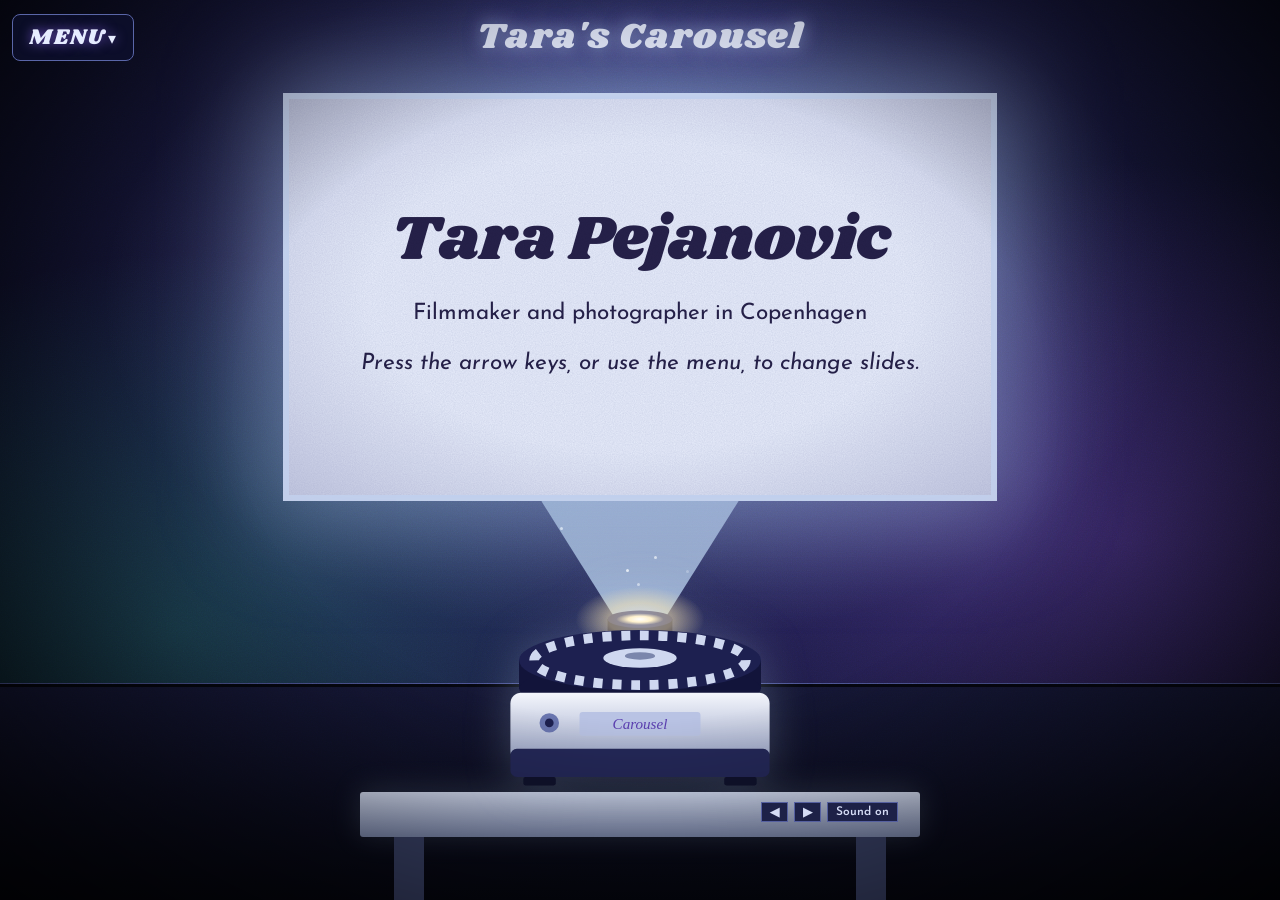
==== commit 770e9a6a: "Add files via upload" ====
--- a/index.html
+++ b/index.html
@@ -68,8 +68,8 @@
 .table{position:absolute;left:50%;bottom:0;transform:translateX(-50%);width:min(560px,70vw);height:12vh;z-index:3}
 .table::before{content:"";position:absolute;left:0;right:0;top:0;height:5vh;background:linear-gradient(#d3dbf0,#7e8aae);border-radius:3px;box-shadow:0 -2px 30px rgba(var(--glow),.18)}
 .table::after{content:"";position:absolute;left:6%;right:6%;top:5vh;bottom:0;background:linear-gradient(90deg,#3a4268 0 6%,transparent 6% 94%,#3a4268 94%)}
-.remote{position:absolute;right:4%;top:.7vh;z-index:4;display:flex;gap:6px}
-.remote button{background:#1d2147;color:#d5dcf5;border:1px solid #5560a0;font:600 12px var(--sans);padding:2px 8px;cursor:pointer}
+.remote{position:fixed;left:calc(50% + min(560px,70vw)*.46);transform:translateX(-100%);bottom:calc(11.3vh - 24px);z-index:40;display:flex;gap:6px}
+.remote button{touch-action:manipulation;background:#1d2147;color:#d5dcf5;border:1px solid #5560a0;font:600 12px var(--sans);padding:2px 8px;cursor:pointer}
 .proj{position:absolute;left:50%;bottom:12vh;height:24vh;transform:translateX(-50%);z-index:4;filter:drop-shadow(0 0 22px rgba(var(--glow),.25))}
 #ring{transition:stroke-dashoffset .35s ease}
 
@@ -212,9 +212,10 @@
  <text x="160" y="142" text-anchor="middle" font-family="Georgia,serif" font-style="italic" font-size="14" fill="#5b3fb0">Carousel</text>
 </svg>
 
-<div class="table"><div class="remote">
- <button id="prev" aria-label="Previous slide">&#9664;</button><button id="next" aria-label="Next slide">&#9654;</button><button id="mute" aria-label="Toggle sound">Sound on</button>
-</div></div>
+<div class="table"></div>
+<div class="remote">
+ <button type="button" id="prev" aria-label="Previous slide">&#9664;</button><button type="button" id="next" aria-label="Next slide">&#9654;</button><button type="button" id="mute" aria-label="Toggle sound">Sound on</button>
+</div>
 
 <script>
 (function(){
@@ -314,277 +315,4 @@
 })();
 </script>
 </body>
-</html> clip-path:polygon(0 0,100% 0,calc(50% + 2.4vh) 100%,calc(50% - 2.4vh) 100%);
- background:linear-gradient(to top,rgba(var(--glow),.75),rgba(var(--glow),.16) 70%,rgba(var(--glow),.1));
- mix-blend-mode:screen;animation:flick 3.2s infinite;transition:opacity .3s}
-.beam i{position:absolute;width:3px;height:3px;border-radius:50%;background:#fff;opacity:.6;animation:drift linear infinite}
-@keyframes drift{from{transform:translate(0,0)}to{transform:translate(var(--dx),-16vh)}}
-@keyframes flick{0%,100%{opacity:1}47%{opacity:.93}50%{opacity:.82}53%{opacity:.96}}
-.screen{position:absolute;left:50%;top:11vh;height:44vh;width:var(--sw);transform:translateX(-50%);z-index:2;background:var(--paper);color:var(--ink);
- box-shadow:0 0 90px 30px rgba(var(--glow),.35),0 0 0 6px #c3cbe6;overflow:hidden}
-.screen::after{content:"";position:absolute;inset:0;pointer-events:none;mix-blend-mode:multiply;opacity:.5;
- background:radial-gradient(ellipse at 50% 50%,transparent 55%,rgba(50,50,120,.4)),url("data:image/svg+xml;utf8,<svg xmlns='http://www.w3.org/2000/svg' width='160' height='160'><filter id='n'><feTurbulence type='fractalNoise' baseFrequency='.9' numOctaves='2'/><feColorMatrix values='0 0 0 0 .3 0 0 0 0 .3 0 0 0 0 .5 0 0 0 .5 0'/></filter><rect width='160' height='160' filter='url(%23n)'/></svg>")}
-.inner{position:absolute;inset:0;padding:3.2vh 3.4vw;overflow-y:auto;transition:filter .3s}
-.dim .inner{filter:brightness(0)}.dim .beam{opacity:.3}
-.slide{display:none}
-.slide.on{display:block;animation:focus .6s ease-out}
-@keyframes focus{from{filter:blur(7px);opacity:.4}to{filter:none;opacity:1}}
-.slide h2{font:400 clamp(20px,4.2vh,40px)/1.1 var(--type);margin-bottom:1.6vh}
-.slide p{font-size:clamp(15px,2.5vh,24px);line-height:1.4;max-width:60ch;margin-bottom:1vh}
-.slide.title{text-align:center;display:none}.slide.title.on{display:flex;flex-direction:column;justify-content:center;height:100%}
-.slide.title h2{font-size:clamp(26px,7vh,64px)}
-.slide.title p{margin:1vh auto}
-.chips{display:flex;gap:10px;flex-wrap:wrap;margin-top:1.4vh}
-.chips button,.slide a{font:600 clamp(13px,2.1vh,18px) var(--sans);letter-spacing:.05em;color:var(--ink);background:none;border:2px solid var(--ink);padding:.6vh 1vw;cursor:pointer;text-decoration:none}
-.chips button:hover,.slide a:hover{background:var(--ink);color:var(--paper)}
-.grid{display:grid;grid-template-columns:repeat(auto-fill,minmax(130px,1fr));gap:10px}
-/* each .thumb is one project. Swap its contents for <img src="images/yourphoto.jpg"> or a YouTube <iframe> */
-.thumb{aspect-ratio:4/3;background:#cdd6f2;border:2px dashed #7f8ac4;display:grid;place-items:center;text-align:center;font:600 13px var(--sans);padding:6px;overflow:hidden}
-.thumb img,.thumb iframe{width:100%;height:100%;object-fit:cover;border:0}
-.contact a{display:block;width:fit-content;margin:1vh 0}
-
-/* projector */
-.table{position:absolute;left:50%;bottom:0;transform:translateX(-50%);width:min(560px,70vw);height:12vh;z-index:3}
-.table::before{content:"";position:absolute;left:0;right:0;top:0;height:5vh;background:linear-gradient(#d3dbf0,#7e8aae);border-radius:3px;box-shadow:0 -2px 30px rgba(var(--glow),.18)}
-.table::after{content:"";position:absolute;left:6%;right:6%;top:5vh;bottom:0;background:linear-gradient(90deg,#3a4268 0 6%,transparent 6% 94%,#3a4268 94%)}
-.remote{position:absolute;right:4%;top:.7vh;z-index:4;display:flex;gap:6px}
-.remote button{background:#1d2147;color:#d5dcf5;border:1px solid #5560a0;font:600 12px var(--sans);padding:2px 8px;cursor:pointer}
-.proj{position:absolute;left:50%;bottom:12vh;height:24vh;transform:translateX(-50%);z-index:4;filter:drop-shadow(0 0 22px rgba(var(--glow),.25))}
-#ring{transition:stroke-dashoffset .35s ease}
-
-@media (max-width:760px){
- :root{--sw:92vw}
- h1.brand{font-size:20px;text-align:right;padding-right:14px}
- .screen{height:46vh}
- .proj{height:20vh}.table{bottom:0}
-}
-
-.inner{scrollbar-width:thin;scrollbar-color:#7f8ac4 transparent}
-.slide p.small{font-size:clamp(13px,2.1vh,18px);max-width:70ch}
-.film{display:flex;gap:18px;margin-bottom:2.4vh;align-items:flex-start}
-.film .vid{flex:0 0 44%;aspect-ratio:16/9;background:#14163a}
-.film iframe{width:100%;height:100%;border:0;display:block}
-.film .vid .thumb{height:100%;aspect-ratio:auto}
-.film h3{font:400 clamp(16px,3vh,26px)/1.15 var(--type);margin-bottom:1vh}
-.film p{font-size:clamp(13px,2.1vh,18px);max-width:none}
-.ph{cursor:zoom-in}.ph img{width:100%;aspect-ratio:4/3;object-fit:cover;display:block;border:2px solid var(--ink);background:#cdd6f2}
-.ph figcaption{font:600 12px var(--sans);margin-top:4px}
-#lb{position:fixed;inset:0;z-index:60;background:rgba(5,6,20,.94);display:none;flex-direction:column;align-items:center;justify-content:center;cursor:zoom-out;gap:10px;padding:16px}
-#lb.on{display:flex}#lb img{max-width:92vw;max-height:84vh;object-fit:contain;box-shadow:0 0 60px rgba(var(--glow),.3)}
-#lb span{font:400 18px var(--type);color:#e6ecff}
-@media (max-width:760px){.film{flex-direction:column}.film .vid{flex-basis:auto;width:100%}}
-
-.note{font-size:clamp(13px,2.1vh,18px);max-width:70ch;margin-top:2vh;padding-top:1.4vh;border-top:2px dashed #7f8ac4}
-.note a{border:0;border-bottom:2px solid var(--ink);padding:0;font:inherit}.note a:hover{background:var(--ink);color:var(--paper)}
-.fest{display:flex;gap:20px;align-items:flex-start}.fest .txt{flex:1}
-.poster{flex:0 0 30%}.poster img{aspect-ratio:auto;height:auto;object-fit:contain}
-.lbn{position:absolute;top:50%;transform:translateY(-50%);background:rgba(20,22,60,.7);color:#e6ecff;border:1px solid #5a66a8;border-radius:50%;width:54px;height:54px;font:400 34px/1 var(--sans);cursor:pointer;z-index:2}
-.lbn:hover,.lbn:focus-visible{background:rgba(90,70,200,.8);outline:none}.lbp{left:14px}.lbx{right:14px}
-#lb.one .lbn{display:none}
-@media (max-width:760px){.fest{flex-direction:column}.poster{flex-basis:auto;width:70%}.lbn{width:42px;height:42px;font-size:26px}.lbp{left:6px}.lbx{right:6px}}
-
-@media (prefers-reduced-motion:reduce){.beam,.beam i,.slide.on{animation:none}#ring,.inner{transition:none}}
-</style>
-</head>
-<body>
-<div class="room"><div class="floor"></div></div>
-<div class="vignette"></div>
-<h1 class="brand">Tara's Carousel</h1>
-<button class="burger" id="burger" aria-label="Menu" aria-expanded="false">MENU</button>
-
-<nav id="nav" aria-label="Main menu">
- <button data-go="0">Tara Pejanovic</button>
- <button data-go="1">About</button>
- <button data-go="2">Works</button>
- <div class="sub">
-  <button data-go="3">Film</button>
-  <button data-go="4">Photo</button>
-  <button data-go="5">Output Film Festival</button>
- </div>
- <button data-go="6">Contact</button>
-</nav>
-
-<div class="beam" id="beam"></div>
-
-<main class="screen"><div class="inner" id="inner">
- <section class="slide title"><h2>Tara Pejanovic</h2><p>Filmmaker and photographer in Copenhagen</p><p><em>Press the arrow keys, or use the menu, to change slides.</em></p></section>
-
- <section class="slide"><h2>About</h2>
-  <p>I’m Tara Pejanovic, a 24-year-old filmmaker and photographer based in Copenhagen. I was born in New York, grew up in Croatia, and moved to Denmark when I was 18. Since then I’ve worked many random jobs, learned Danish at VIA University, and worked on two film festivals along the way.</p>
-  <p>Right now I’m studying film and TV production at NEXT København, getting hands-on with camera, sound, editing, and production. I love writing, reality television and learning new things.</p></section>
-
- <section class="slide"><h2>Works</h2>
-  <p>Pick a tray.</p>
-  <div class="chips"><button data-go="3">Film</button><button data-go="4">Photo</button><button data-go="5">Output Film Festival</button></div></section>
-
- <section class="slide"><h2>Film</h2>
-  <div class="film">
-   <div class="vid"><iframe data-src="https://player.vimeo.com/video/1167879981" title="Broken Lighter" allow="fullscreen; picture-in-picture" allowfullscreen loading="lazy"></iframe></div>
-   <div class="txt"><h3><em>Broken Lighter</em>: Co-writer</h3>
-    <p class="small"><em>The video here is a clip from the film, not the full short.</em></p>
-    <p>In 2025, I co-wrote the short film <em>Broken Lighter</em>, directed by Josip Gojevic as his final project at MetFilm School in Berlin. Together we developed the script, shaped the story, built the turning points and characters, and polished the dialogue with a focus on comedy and tone.</p>
-    <p>The film was shot and edited in Berlin. The process showed me how collaborative screenwriting can be, and it deepened my understanding of character development, story structure, and comic writing. I was also able to draw on my experience writing stand-up comedy.</p>
-    <div class="chips"><a href="https://vimeo.com/1167879981" target="_blank" rel="noopener">Watch on Vimeo</a></div></div>
-  </div>
-  <div class="film">
-   <div class="vid"><div class="thumb">Work in progress</div></div>
-   <div class="txt"><h3>Iceland</h3><p>Work in progress.</p></div>
-  </div></section>
-
- <section class="slide"><h2>Photo</h2>
-  <p class="small">Photo series I made while attending Byhøjskolen Aarhus, photography course. Click a photo to enlarge it.</p>
-  <div class="grid">
-   <figure class="ph"><img src="images/after%20dark%20anne.jpg" alt="After dark, 2023"><figcaption>After dark, 2023</figcaption></figure>
-   <figure class="ph"><img src="images/after%20dark%20fire.jpg" alt="After dark, 2023"><figcaption>After dark, 2023</figcaption></figure>
-   <figure class="ph"><img src="images/after%20dark%20flower.jpg" alt="After dark, 2023"><figcaption>After dark, 2023</figcaption></figure>
-   <figure class="ph"><img src="images/tara%20dream%20shoot%203.jpg" alt="Dream shoot, 2023"><figcaption>Dream shoot, 2023</figcaption></figure>
-   <figure class="ph"><img src="images/tara%20dream%20shoot%204.jpg" alt="Dream shoot, 2023"><figcaption>Dream shoot, 2023</figcaption></figure>
-   <figure class="ph"><img src="images/tara%20dream%20shoot%205.jpg" alt="Dream shoot, 2023"><figcaption>Dream shoot, 2023</figcaption></figure>
-  </div>
-  <p class="note">Photobook, in progress: I am digitizing a photobook I made about a study trip to Berlin. It was shot on an analogue camera and references <a href="https://www.goodreads.com/work/quotes/1222661-pale-fire?page=3" target="_blank" rel="noopener">Pale Fire</a>, the 1962 novel by Vladimir Nabokov.</p></section>
-
- <section class="slide"><h2>Output Film Festival</h2>
-  <div class="fest">
-   <div class="txt">
-    <p class="small">Role: Organizer. Years: 2023 and 2024.</p>
-    <p class="small">I organized two film festivals in Aarhus under the name Output Film Festival. In the first year, we received support from Aarhus Soup and welcomed 300 visitors. We handled volunteer coordination, communication with artists, film selection, venue booking, and marketing, and created promotional material for Facebook and Instagram, plus posters and flyers.</p>
-    <p class="small">In the second year, we grew our budget through our personal network at Ungdoms Kulturhuset, where we secured EU funding and ran a large open call on FilmFreeway with over 800 submissions. The experience taught me a lot about problem-solving, delegation, and organizing large events.</p>
-    <div class="chips"><a href="https://www.instagram.com/output.filmfestival/" target="_blank" rel="noopener">Instagram</a><a href="https://www.facebook.com/profile.php?id=61556822943437" target="_blank" rel="noopener">Facebook</a></div>
-   </div>
-   <figure class="ph poster"><img src="images/outputposter.jpg" alt="Output Film Festival poster, made by Irena Sophia"><figcaption>Poster made by Irena Sophia</figcaption></figure>
-  </div></section>
-
- <section class="slide contact"><h2>Contact</h2>
-  <p>Get in touch for projects, screenings, or collaborations.</p>
-  <a href="mailto:tara.pejanovic@gmail.com">tara.pejanovic@gmail.com</a>
-  <a href="https://instagram.com/salatadaddy" target="_blank" rel="noopener">Instagram: @salatadaddy</a>
- </section>
-</div></main>
-
-<div id="lb"><button class="lbn lbp" aria-label="Previous photo">&#8249;</button><img alt=""><span></span><button class="lbn lbx" aria-label="Next photo">&#8250;</button></div>
-
-<svg class="proj" viewBox="0 0 320 200" aria-hidden="true">
- <defs>
-  <linearGradient id="bd" x1="0" y1="0" x2="0" y2="1"><stop offset="0" stop-color="#f4f6fc"/><stop offset="1" stop-color="#98a3c6"/></linearGradient>
-  <radialGradient id="lg"><stop offset="0" stop-color="#fff"/><stop offset=".5" stop-color="#ffe9b0"/><stop offset="1" stop-color="#ffe9b0" stop-opacity="0"/></radialGradient>
- </defs>
- <rect x="130" y="40" width="60" height="34" fill="#12143a"/>
- <ellipse cx="160" cy="40" rx="30" ry="8" fill="#232760"/>
- <ellipse cx="160" cy="40" rx="22" ry="5.5" fill="url(#lg)"/>
- <ellipse cx="160" cy="40" rx="60" ry="30" fill="url(#lg)" opacity=".5"/>
- <rect x="48" y="78" width="224" height="26" fill="#12143a"/>
- <ellipse cx="160" cy="104" rx="112" ry="22" fill="#12143a"/>
- <ellipse cx="160" cy="78" rx="112" ry="28" fill="#1d2050"/>
- <ellipse id="ring" cx="160" cy="78" rx="98" ry="23" fill="none" stroke="#cfd8f0" stroke-width="9" pathLength="120" stroke-dasharray="2.4 2.6" stroke-dashoffset="0"/>
- <ellipse cx="160" cy="76" rx="34" ry="9" fill="#cfd8f0"/><ellipse cx="160" cy="74" rx="14" ry="3.5" fill="#7b86ac"/>
- <rect x="40" y="108" width="240" height="64" rx="10" fill="url(#bd)"/>
- <rect x="40" y="160" width="240" height="26" rx="6" fill="#25295a"/>
- <rect x="52" y="186" width="30" height="8" rx="2" fill="#11132e"/><rect x="238" y="186" width="30" height="8" rx="2" fill="#11132e"/>
- <circle cx="76" cy="136" r="9" fill="#6a76b0"/><circle cx="76" cy="136" r="4" fill="#1d2050"/>
- <rect x="104" y="126" width="112" height="22" rx="3" fill="#b9c3e4"/>
- <text x="160" y="142" text-anchor="middle" font-family="Georgia,serif" font-style="italic" font-size="14" fill="#5b3fb0">Carousel</text>
-</svg>
-
-<div class="table"><div class="remote">
- <button id="prev" aria-label="Previous slide">&#9664;</button><button id="next" aria-label="Next slide">&#9654;</button><button id="mute" aria-label="Toggle sound">Sound on</button>
-</div></div>
-
-<script>
-(function(){
- var slides=[].slice.call(document.querySelectorAll('.slide')),
-  btns=[].slice.call(document.querySelectorAll('[data-go]')),
-  ring=document.getElementById('ring'), inner=document.getElementById('inner'),
-  nav=document.getElementById('nav'), cur=0, busy=false, muted=false, ctx=null, off=0;
-
-
-
- function clunk(){
-  if(muted)return;
-  try{ctx=ctx||new (window.AudioContext||window.webkitAudioContext)();
-   [0,.17].forEach(function(t,k){
-    var n=ctx.sampleRate*.07,b=ctx.createBuffer(1,n,ctx.sampleRate),a=b.getChannelData(0);
-    for(var i=0;i<n;i++)a[i]=(Math.random()*2-1)*Math.pow(1-i/n,3);
-    var s=ctx.createBufferSource();s.buffer=b;
-    var f=ctx.createBiquadFilter();f.type='bandpass';f.frequency.value=k?900:1800;
-    var g=ctx.createGain();g.gain.value=k?.5:.35;
-    s.connect(f);f.connect(g);g.connect(ctx.destination);s.start(ctx.currentTime+t);
-    var o=ctx.createOscillator(),og=ctx.createGain();o.frequency.value=k?70:110;
-    og.gain.setValueAtTime(.4,ctx.currentTime+t);og.gain.exponentialRampToValueAtTime(.001,ctx.currentTime+t+.12);
-    o.connect(og);og.connect(ctx.destination);o.start(ctx.currentTime+t);o.stop(ctx.currentTime+t+.13);
-   });}catch(e){}
- }
-
- function show(i){
-  slides.forEach(function(s,k){s.classList.toggle('on',k===i)});
-  btns.forEach(function(b){b.classList.toggle('on',+b.dataset.go===i&&b.closest('nav'))});
-  inner.scrollTop=0;
- }
- function go(i){
-  i=(i+slides.length)%slides.length;
-  if(busy||i===cur)return;
-  busy=true;document.body.classList.add('dim');clunk();
-  off-=2.5;ring.style.strokeDashoffset=off;
-  setTimeout(function(){cur=i;show(i);document.body.classList.remove('dim');busy=false;},380);
-  nav.classList.remove('open');bg.setAttribute('aria-expanded',false);
- }
- btns.forEach(function(b){b.addEventListener('click',function(){go(+b.dataset.go)})});
- document.getElementById('next').onclick=function(){go(cur+1)};
- document.getElementById('prev').onclick=function(){go(cur-1)};
- var bg=document.getElementById('burger');
- bg.onclick=function(e){e.stopPropagation();var o=nav.classList.toggle('open');bg.setAttribute('aria-expanded',o)};
- document.addEventListener('click',function(e){if(!nav.contains(e.target)){nav.classList.remove('open');bg.setAttribute('aria-expanded',false)}});
- document.addEventListener('keydown',function(e){if(e.key==='Escape'){nav.classList.remove('open');bg.setAttribute('aria-expanded',false)}});
- document.getElementById('mute').onclick=function(e){muted=!muted;e.target.textContent=muted?'Sound off':'Sound on'};
- document.addEventListener('keydown',function(e){
-  if(e.key==='ArrowRight'||e.key==='ArrowDown'&&e.target===document.body)go(cur+1);
-  if(e.key==='ArrowLeft')go(cur-1);
- });
- var x0=null;
- document.addEventListener('touchstart',function(e){x0=e.touches[0].clientX},{passive:true});
- document.addEventListener('touchend',function(e){
-  if(x0===null)return;var dx=e.changedTouches[0].clientX-x0;
-  if(Math.abs(dx)>60)go(cur+(dx<0?1:-1));x0=null;
- });
- var lb=document.getElementById('lb'),lbImg=lb.querySelector('img'),lbCap=lb.querySelector('span'),grp=[],gi=0;
- function lbShow(){var im=grp[gi];lbImg.src=im.src;lbCap.textContent=im.alt+(grp.length>1?'  ('+(gi+1)+' of '+grp.length+')':'');lb.classList.toggle('one',grp.length<2)}
- function lbStep(d){gi=(gi+d+grp.length)%grp.length;lbShow()}
- function lbClose(){lb.classList.remove('on')}
- document.addEventListener('click',function(e){
-  var im=e.target.closest&&e.target.closest('.ph img');
-  if(!im)return;
-  grp=[].slice.call(im.closest('.slide').querySelectorAll('.ph img'));gi=grp.indexOf(im);
-  lbShow();lb.classList.add('on');
- });
- lb.addEventListener('click',function(e){
-  var b=e.target.closest('.lbn');
-  if(b){lbStep(b.classList.contains('lbp')?-1:1);return}
-  lbClose();
- });
- // while the viewer is open, arrow keys flip photos instead of changing slides
- document.addEventListener('keydown',function(e){
-  if(!lb.classList.contains('on'))return;
-  if(e.key==='ArrowRight')lbStep(1);else if(e.key==='ArrowLeft')lbStep(-1);else if(e.key==='Escape')lbClose();else return;
-  e.stopImmediatePropagation();e.preventDefault();
- },true);
- var lx=null;
- lb.addEventListener('touchstart',function(e){lx=e.touches[0].clientX;e.stopPropagation()},{passive:true});
- lb.addEventListener('touchend',function(e){
-  e.stopPropagation();if(lx===null)return;var dx=e.changedTouches[0].clientX-lx;lx=null;
-  if(Math.abs(dx)>50){lbStep(dx<0?1:-1);lb._sw=1;setTimeout(function(){lb._sw=0},50)}
- });
- 
- // dust in the light beam
- var beam=document.getElementById('beam');
- for(var i=0;i<26;i++){var d=document.createElement('i');
-  d.style.left=(8+Math.random()*84)+'%';d.style.top=(30+Math.random()*70)+'%';
-  d.style.setProperty('--dx',(Math.random()*40-20)+'px');
-  d.style.animationDuration=(8+Math.random()*10)+'s';d.style.animationDelay=(-Math.random()*10)+'s';
-  d.style.opacity=.25+Math.random()*.6;beam.appendChild(d);}
- // load the Vimeo player only when the Film slide is shown
- function loadVideos(){[].forEach.call(document.querySelectorAll('iframe[data-src]'),function(f){if(!f.src)f.src=f.dataset.src})}
- var _show=show;show=function(i){_show(i);if(i===3)loadVideos()};
- show(0);
-})();
-</script>
-</body>
 </html>
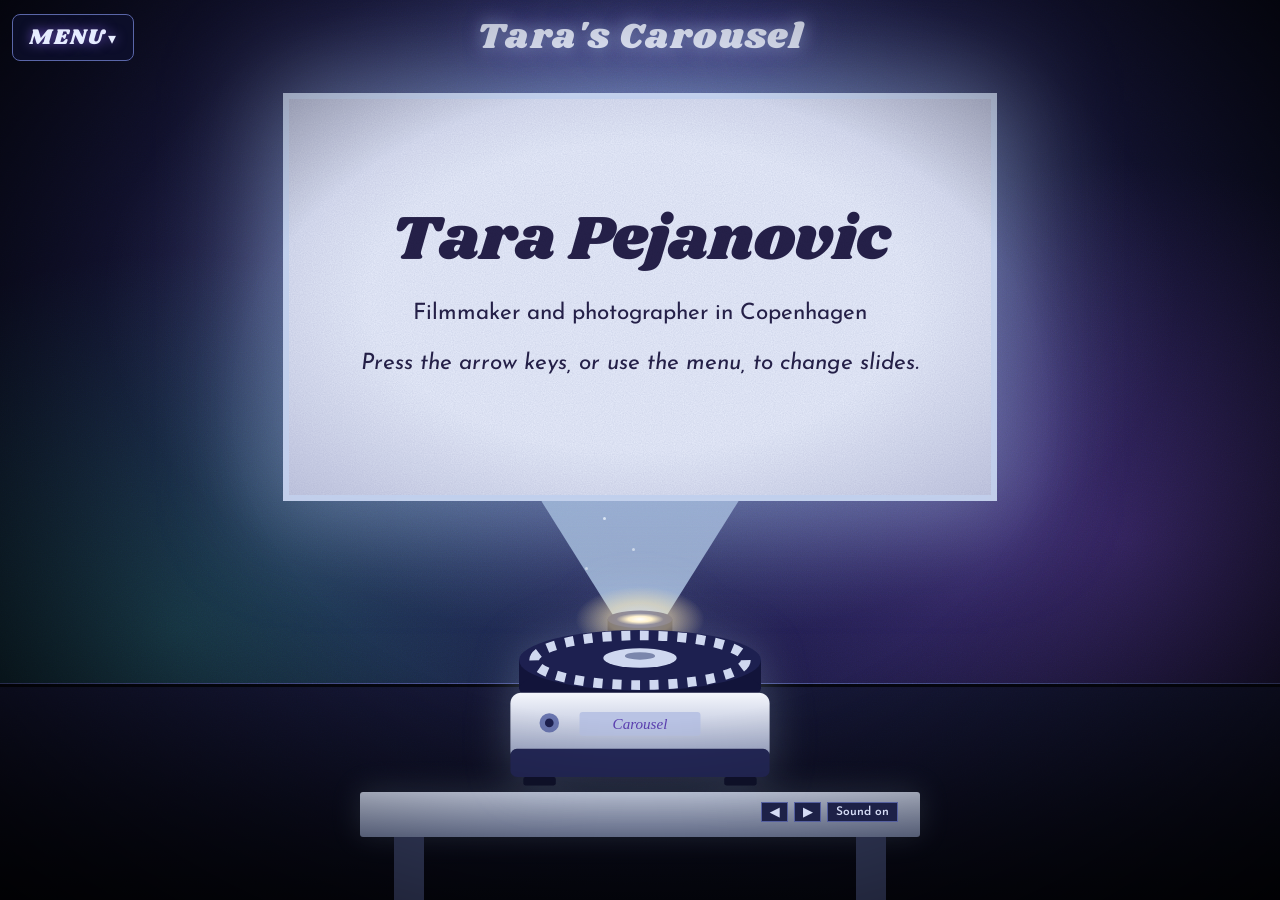
==== commit e26cfb68: "Rename index-.html to index.html" ====
--- a/index.html
+++ b/index.html
@@ -104,6 +104,14 @@
 #lb.one .lbn{display:none}
 @media (max-width:760px){.fest{flex-direction:column}.poster{flex-basis:auto;width:70%}.lbn{width:42px;height:42px;font-size:26px}.lbp{left:6px}.lbx{right:6px}}
 
+.pbcover{flex:none;height:min(19vh,230px);aspect-ratio:600/849;padding:0;border:2px solid var(--ink);background:#cdd6f2;cursor:pointer;box-shadow:4px 4px 0 rgba(38,33,74,.35)}
+.pbcover img{width:100%;height:100%;object-fit:cover;display:block}
+.slide a.plain,.film a.plain{border:0;border-bottom:2px solid var(--ink);padding:0;font:inherit;letter-spacing:normal}.slide a.plain:hover{background:var(--ink);color:var(--paper)}
+#pb{position:fixed;inset:0;z-index:70;background:#0b0d22;display:none}#pb.on{display:block}
+#pb iframe{width:100%;height:100%;border:0;display:block}
+.pbx{position:absolute;top:10px;right:14px;z-index:2;font:600 14px var(--sans);letter-spacing:.06em;color:#e6ecff;background:rgba(20,22,60,.85);border:1px solid #5a66a8;border-radius:6px;padding:7px 14px;cursor:pointer}
+.pbx:hover,.pbx:focus-visible{background:rgba(90,70,200,.85);outline:none}
+@media (max-width:760px){.pbcover{height:26vh}}
 @media (prefers-reduced-motion:reduce){.beam,.beam i,.slide.on{animation:none}#ring,.inner{transition:none}}
 </style>
 </head>
@@ -121,8 +129,9 @@
   <button data-go="3">Film</button>
   <button data-go="4">Photo</button>
   <button data-go="5">Output Film Festival</button>
+  <button data-go="6">Photobook</button>
  </div>
- <button data-go="6">Contact</button>
+ <button data-go="7">Contact</button>
 </nav>
 
 <div class="beam" id="beam"></div>
@@ -136,7 +145,7 @@
 
  <section class="slide"><h2>Works</h2>
   <p>Pick a tray.</p>
-  <div class="chips"><button data-go="3">Film</button><button data-go="4">Photo</button><button data-go="5">Output Film Festival</button></div></section>
+  <div class="chips"><button data-go="3">Film</button><button data-go="4">Photo</button><button data-go="5">Output Film Festival</button><button data-go="6">Photobook</button></div></section>
 
  <section class="slide">
   <div class="chips back"><button data-go="2">&larr; Back to Works</button></div>
@@ -166,7 +175,7 @@
    <figure class="ph"><img src="images/tara%20dream%20shoot%204.jpg" alt="Dream shoot, 2023"><figcaption>Dream shoot, 2023</figcaption></figure>
    <figure class="ph"><img src="images/tara%20dream%20shoot%205.jpg" alt="Dream shoot, 2023"><figcaption>Dream shoot, 2023</figcaption></figure>
   </div>
-  <p class="note">Photobook, in progress: I am digitizing a photobook I made about a study trip to Berlin. It was shot on an analogue camera and references <a href="https://www.goodreads.com/work/quotes/1222661-pale-fire?page=3" target="_blank" rel="noopener">Pale Fire</a>, the 1962 novel by Vladimir Nabokov.</p></section>
+  <div class="chips"><button data-go="6">See the Photobook</button></div></section>
 
  <section class="slide">
   <div class="chips back"><button data-go="2">&larr; Back to Works</button></div>
@@ -181,6 +190,16 @@
    <figure class="ph poster"><img src="images/outputposter.jpg" alt="Output Film Festival poster, made by Irena Sophia"><figcaption>Poster made by Irena Sophia</figcaption></figure>
   </div></section>
 
+ <section class="slide">
+  <div class="chips back"><button data-go="2">&larr; Back to Works</button></div><h2>Photobook</h2>
+  <div class="film">
+   <button type="button" class="pbcover" data-pb aria-label="Open the photobook"><img src="pages/page-01.jpg" alt="Photobook cover"></button>
+   <div class="txt">
+    <p>A photobook I made about a study trip to Berlin. It was shot on an analogue camera and references <a class="plain" href="https://www.goodreads.com/work/quotes/1222661-pale-fire?page=3" target="_blank" rel="noopener">Pale Fire</a>, the 1962 novel by Vladimir Nabokov. I have digitized it so you can flip through it here.</p>
+    <div class="chips"><button type="button" data-pb>Open the photobook</button><a href="photobook.html" target="_blank" rel="noopener">Open in its own page</a></div>
+   </div>
+  </div></section>
+
  <section class="slide contact"><h2>Contact</h2>
   <p>Get in touch for projects, screenings, or collaborations.</p>
   <a href="mailto:tara.pejanovic@gmail.com">tara.pejanovic@gmail.com</a>
@@ -188,6 +207,7 @@
  </section>
 </div></main>
 
+<div id="pb"><button type="button" class="pbx" aria-label="Close photobook">Close &#10005;</button><iframe title="Photobook" data-src="photobook.html"></iframe></div>
 <div id="lb"><button class="lbn lbp" aria-label="Previous photo">&#8249;</button><img alt=""><span></span><button class="lbn lbx" aria-label="Next photo">&#8250;</button></div>
 
 <svg class="proj" viewBox="0 0 320 200" aria-hidden="true">
@@ -308,6 +328,20 @@
   d.style.setProperty('--dx',(Math.random()*40-20)+'px');
   d.style.animationDuration=(8+Math.random()*10)+'s';d.style.animationDelay=(-Math.random()*10)+'s';
   d.style.opacity=.25+Math.random()*.6;beam.appendChild(d);}
+  var pb=document.getElementById('pb'),pbf=pb.querySelector('iframe');
+ function pbOpen(){if(!pbf.src)pbf.src=pbf.dataset.src;pb.classList.add('on');nav.classList.remove('open')}
+ function pbClose(){pb.classList.remove('on')}
+ [].forEach.call(document.querySelectorAll('[data-pb]'),function(b){b.addEventListener('click',pbOpen)});
+ pb.querySelector('.pbx').addEventListener('click',pbClose);
+ // while the photobook is open: Esc closes it, arrow keys flip its pages
+ document.addEventListener('keydown',function(e){
+  if(!pb.classList.contains('on'))return;
+  if(e.key==='Escape')pbClose();
+  else if(e.key==='ArrowRight'||e.key==='ArrowLeft'){try{pbf.contentDocument.getElementById(e.key==='ArrowRight'?'next':'prev').click()}catch(x){}}
+  else return;
+  e.stopImmediatePropagation();e.preventDefault();
+ },true);
+ ['touchstart','touchend'].forEach(function(t){pb.addEventListener(t,function(e){e.stopPropagation()},{passive:true})});
  // load the Vimeo player only when the Film slide is shown
  function loadVideos(){[].forEach.call(document.querySelectorAll('iframe[data-src]'),function(f){if(!f.src)f.src=f.dataset.src})}
  var _show=show;show=function(i){_show(i);if(i===3)loadVideos()};
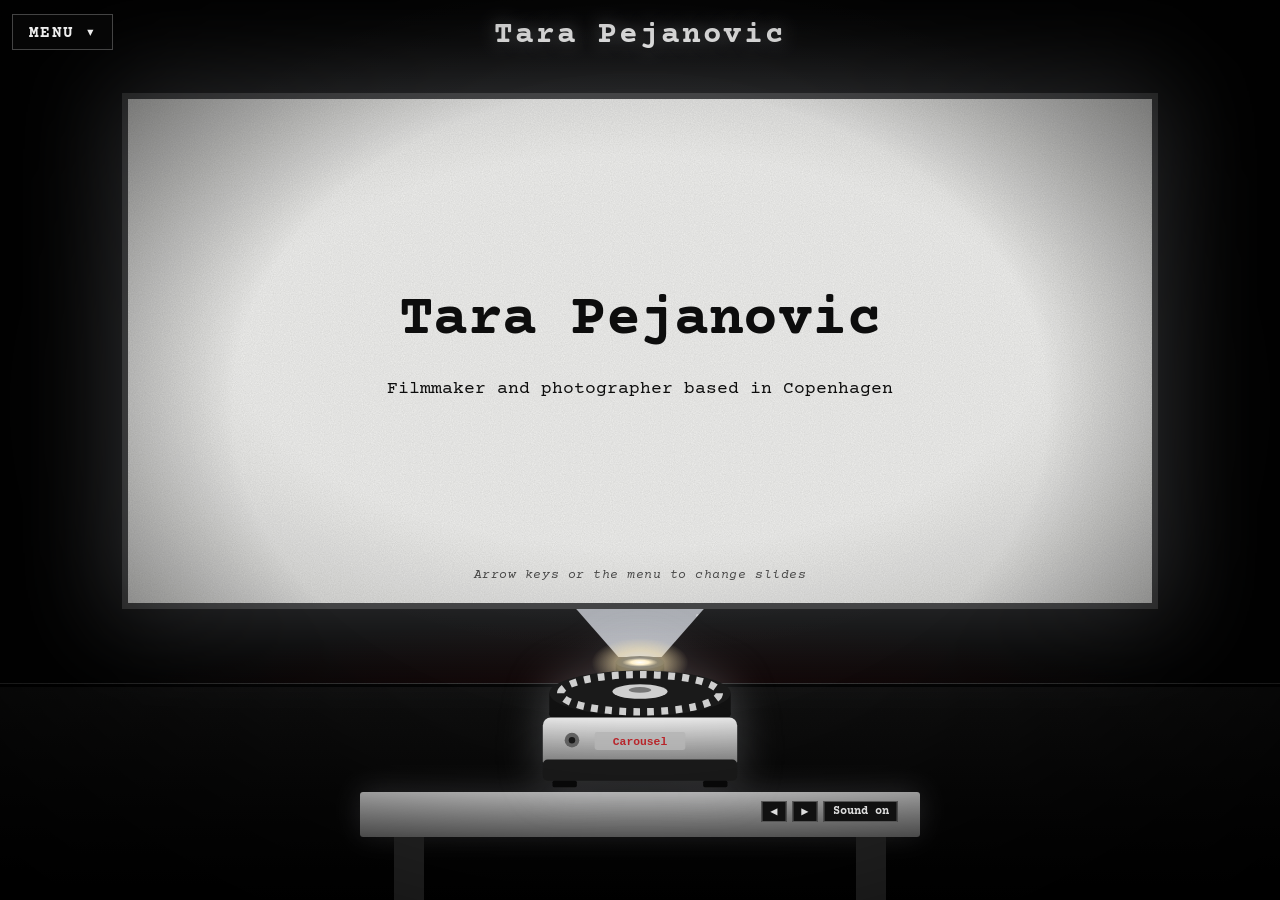
==== commit 695d8a9f: "Rename index-11.html to index.html" ====
--- a/index.html
+++ b/index.html
@@ -3,122 +3,145 @@
 <head>
 <meta charset="utf-8">
 <meta name="viewport" content="width=device-width, initial-scale=1">
-<title>Tara's Carousel</title>
-<link href="https://fonts.googleapis.com/css2?family=Shrikhand&family=Josefin+Sans:wght@400;600&display=swap" rel="stylesheet">
+<title>Tara Pejanovic: Filmmaker and photographer, Copenhagen</title>
+<meta name="description" content="Portfolio of Tara Pejanovic, a filmmaker and photographer based in Copenhagen. Film, photography, festival organizing and a photobook.">
+<meta name="theme-color" content="#000000">
+<meta property="og:type" content="website">
+<meta property="og:url" content="https://tarapejanovic.com/">
+<meta property="og:title" content="Tara Pejanovic: Filmmaker and photographer">
+<meta property="og:description" content="Film, photography, festival organizing and a photobook. Based in Copenhagen.">
+<meta property="og:image" content="https://tarapejanovic.com/images/after%20dark%20anne.jpg">
+<meta name="twitter:card" content="summary_large_image">
+<link href="https://fonts.googleapis.com/css2?family=Courier+Prime:wght@400;700&display=swap" rel="stylesheet">
 <style>
-:root{--ink:#26214a;--paper:#e8eefb;--glow:190,222,255;--type:'Shrikhand',Georgia,serif;--sans:'Josefin Sans','Century Gothic',Futura,sans-serif;--sw:min(58vw,78vh)}
+:root{--ink:#0d0d0d;--paper:#efefed;--glow:236,240,248;--red:#c1272d;--redlit:#ff5a4f;--type:'Courier Prime','Courier New',Courier,monospace;--sans:'Courier Prime','Courier New',Courier,monospace;--sw:min(80vw,118vh)}
 *{box-sizing:border-box;margin:0}
-html,body{height:100%;overflow:hidden;background:#070918;color:var(--paper);font-family:var(--sans)}
-.room{position:fixed;inset:0;background:
- radial-gradient(ellipse 50% 60% at 14% 70%,rgba(60,210,185,.24),transparent 70%),
- radial-gradient(ellipse 50% 60% at 88% 60%,rgba(150,90,235,.3),transparent 70%),
- radial-gradient(ellipse 60% 55% at 50% 33%,rgba(var(--glow),.3),transparent 70%),
- radial-gradient(ellipse at 50% 30%,#3a3f86 0%,#1b1b45 45%,#070918 88%)}
+html,body{height:100%;overflow:hidden;background:#000;color:var(--paper);font-family:var(--sans)}
+.room{position:fixed;inset:0;background:radial-gradient(ellipse 90% 45% at 50% 100%,rgba(150,15,20,.34),transparent 70%),radial-gradient(ellipse 60% 55% at 50% 35%,rgba(var(--glow),.06),transparent 70%),#020202}
 .room::after{content:"";position:absolute;inset:0;pointer-events:none;opacity:.22;mix-blend-mode:overlay;
  background:url("data:image/svg+xml;utf8,<svg xmlns='http://www.w3.org/2000/svg' width='200' height='200'><filter id='n'><feTurbulence type='fractalNoise' baseFrequency='.8' numOctaves='2'/></filter><rect width='200' height='200' filter='url(%23n)'/></svg>")}
-.floor{position:absolute;left:0;right:0;bottom:0;height:24vh;background:linear-gradient(#141633,#05060f);border-top:3px solid #05060f;box-shadow:0 -1px 0 #4a5290}
+.floor{position:absolute;left:0;right:0;bottom:0;height:24vh;background:linear-gradient(#0e0e0e,#000);border-top:3px solid #000;box-shadow:0 -1px 0 #2e2e2e}
 .vignette{position:fixed;inset:0;pointer-events:none;z-index:9;background:radial-gradient(ellipse at 50% 45%,transparent 45%,rgba(0,0,0,.75))}
 
-h1.brand{position:fixed;top:2.2vh;left:0;right:0;text-align:center;font:400 clamp(22px,4vh,40px)/1 var(--type);letter-spacing:.04em;color:#e6ecff;text-shadow:0 0 18px rgba(var(--glow),.6),0 0 42px rgba(150,110,255,.55);z-index:5}
+h1.brand{position:fixed;top:2.2vh;left:0;right:0;text-align:center;font:700 clamp(20px,3.4vh,34px)/1 var(--type);letter-spacing:.06em;color:#eee;text-shadow:0 0 18px rgba(var(--glow),.35);z-index:5}
 
 /* sidebar */
-nav{position:fixed;top:calc(1.6vh + 46px);left:12px;width:min(250px,86vw);max-height:80vh;overflow-y:auto;padding:12px 18px;z-index:30;background:rgba(14,16,48,.94);border:1px solid #5a66a8;border-radius:8px;box-shadow:0 12px 40px rgba(0,0,0,.6),0 0 30px rgba(150,110,255,.25);opacity:0;visibility:hidden;transform:translateY(-10px);transition:opacity .25s,transform .25s,visibility .25s}
+nav{position:fixed;top:calc(1.6vh + 46px);left:12px;width:min(250px,86vw);max-height:80vh;overflow-y:auto;padding:12px 18px;z-index:30;background:rgba(8,8,8,.96);border:1px solid #444;border-radius:0;box-shadow:0 12px 40px rgba(0,0,0,.8);opacity:0;visibility:hidden;transform:translateY(-10px);transition:opacity .25s,transform .25s,visibility .25s}
 nav.open{opacity:1;visibility:visible;transform:none}
-nav button{display:block;background:none;border:0;color:#a9b4de;font:600 16px var(--sans);letter-spacing:.06em;padding:7px 0;cursor:pointer;text-align:left;width:100%}
+nav button{display:block;background:none;border:0;color:#999;font:700 15px var(--sans);letter-spacing:.06em;padding:7px 0;cursor:pointer;text-align:left;width:100%}
 nav button:hover,nav button:focus-visible{color:#fff;outline:none}
-nav button.on{color:#bff3ea;text-shadow:0 0 10px rgba(var(--glow),.7)}
+nav button.on{color:var(--redlit)}
 nav .sub button{padding-left:18px;font-size:14px;font-weight:400}
-.burger{position:fixed;top:1.6vh;left:12px;z-index:31;background:rgba(14,16,48,.7);color:#e6ecff;border:1px solid #5a66a8;border-radius:8px;font:400 22px var(--type);letter-spacing:.04em;padding:6px 16px;cursor:pointer;text-shadow:0 0 12px rgba(150,110,255,.7)}
-.burger:hover,.burger:focus-visible,.burger[aria-expanded=true]{background:rgba(60,50,140,.8);outline:none}
+.burger{position:fixed;top:1.6vh;left:12px;z-index:31;background:rgba(8,8,8,.8);color:#eee;border:1px solid #444;border-radius:0;font:700 16px var(--type);letter-spacing:.08em;padding:7px 16px;cursor:pointer}
+.burger:hover,.burger:focus-visible,.burger[aria-expanded=true]{background:#222;outline:none}
 .burger::after{content:' \25BE';font-size:16px}
 
 /* beam + screen */
-.beam{position:absolute;left:50%;top:11vh;height:58.3vh;width:var(--sw);transform:translateX(-50%);z-index:1;
+.beam{position:absolute;left:50%;top:11vh;height:62vh;width:var(--sw);transform:translateX(-50%);z-index:1;
  clip-path:polygon(0 0,100% 0,calc(50% + 2.4vh) 100%,calc(50% - 2.4vh) 100%);
  background:linear-gradient(to top,rgba(var(--glow),.75),rgba(var(--glow),.16) 70%,rgba(var(--glow),.1));
  mix-blend-mode:screen;animation:flick 3.2s infinite;transition:opacity .3s}
 .beam i{position:absolute;width:3px;height:3px;border-radius:50%;background:#fff;opacity:.6;animation:drift linear infinite}
 @keyframes drift{from{transform:translate(0,0)}to{transform:translate(var(--dx),-16vh)}}
 @keyframes flick{0%,100%{opacity:1}47%{opacity:.93}50%{opacity:.82}53%{opacity:.96}}
-.screen{position:absolute;left:50%;top:11vh;height:44vh;width:var(--sw);transform:translateX(-50%);z-index:2;background:var(--paper);color:var(--ink);
- box-shadow:0 0 90px 30px rgba(var(--glow),.35),0 0 0 6px #c3cbe6;overflow:hidden}
+.screen{position:absolute;left:50%;top:11vh;height:56vh;width:var(--sw);transform:translateX(-50%);z-index:2;background:var(--paper);color:var(--ink);
+ box-shadow:0 0 90px 24px rgba(var(--glow),.2),0 0 0 6px #2a2a2a;overflow:hidden}
 .screen::after{content:"";position:absolute;inset:0;pointer-events:none;mix-blend-mode:multiply;opacity:.5;
- background:radial-gradient(ellipse at 50% 50%,transparent 55%,rgba(50,50,120,.4)),url("data:image/svg+xml;utf8,<svg xmlns='http://www.w3.org/2000/svg' width='160' height='160'><filter id='n'><feTurbulence type='fractalNoise' baseFrequency='.9' numOctaves='2'/><feColorMatrix values='0 0 0 0 .3 0 0 0 0 .3 0 0 0 0 .5 0 0 0 .5 0'/></filter><rect width='160' height='160' filter='url(%23n)'/></svg>")}
-.inner{position:absolute;inset:0;padding:3.2vh 3.4vw;overflow-y:auto;transition:filter .3s}
+ background:radial-gradient(ellipse at 50% 50%,transparent 55%,rgba(0,0,0,.35)),url("data:image/svg+xml;utf8,<svg xmlns='http://www.w3.org/2000/svg' width='160' height='160'><filter id='n'><feTurbulence type='fractalNoise' baseFrequency='.9' numOctaves='2'/><feColorMatrix values='0 0 0 0 .3 0 0 0 0 .3 0 0 0 0 .3 0 0 0 .5 0'/></filter><rect width='160' height='160' filter='url(%23n)'/></svg>")}
+.inner{position:absolute;inset:0;padding:3vh 3.2vw;overflow-y:auto;transition:filter .3s}
 .dim .inner{filter:brightness(0)}.dim .beam{opacity:.3}
 .slide{display:none}
 .slide.on{display:block;animation:focus .6s ease-out}
 @keyframes focus{from{filter:blur(7px);opacity:.4}to{filter:none;opacity:1}}
-.slide h2{font:400 clamp(20px,4.2vh,40px)/1.1 var(--type);margin-bottom:1.6vh}
-.slide p{font-size:clamp(15px,2.5vh,24px);line-height:1.4;max-width:60ch;margin-bottom:1vh}
+.slide h2{font:700 clamp(20px,3.8vh,34px)/1.1 var(--type);margin-bottom:1.6vh;letter-spacing:-.01em}
+.slide p{font-size:clamp(13px,2.1vh,18px);line-height:1.55;max-width:56ch;margin-bottom:1vh}
 .slide.title{text-align:center;display:none}.slide.title.on{display:flex;flex-direction:column;justify-content:center;height:100%}
-.slide.title h2{font-size:clamp(26px,7vh,64px)}
+.slide.title h2{font-size:clamp(26px,6.5vh,58px)}
 .slide.title p{margin:1vh auto}
 .chips{display:flex;gap:10px;flex-wrap:wrap;margin-top:1.4vh}
-.chips button,.slide a{font:600 clamp(13px,2.1vh,18px) var(--sans);letter-spacing:.05em;color:var(--ink);background:none;border:2px solid var(--ink);padding:.6vh 1vw;cursor:pointer;text-decoration:none}
-.chips button:hover,.slide a:hover{background:var(--ink);color:var(--paper)}
+.chips button,.slide a{font:700 clamp(12px,1.9vh,16px) var(--sans);letter-spacing:.04em;color:var(--ink);background:none;border:2px solid var(--ink);padding:.6vh 1vw;cursor:pointer;text-decoration:none}
+.chips button:hover,.slide a:hover{background:var(--red);color:#fff}
 .chips.back{margin:0 0 1.4vh}
-.grid{display:grid;grid-template-columns:repeat(auto-fill,minmax(130px,1fr));gap:10px}
+.grid{display:grid;grid-template-columns:repeat(auto-fill,minmax(150px,1fr));gap:10px}
 /* each .thumb is one project. Swap its contents for <img src="images/yourphoto.jpg"> or a YouTube <iframe> */
-.thumb{aspect-ratio:4/3;background:#cdd6f2;border:2px dashed #7f8ac4;display:grid;place-items:center;text-align:center;font:600 13px var(--sans);padding:6px;overflow:hidden}
+.thumb{aspect-ratio:4/3;background:#d9d7d0;border:2px dashed #888;display:grid;place-items:center;text-align:center;font:700 13px var(--sans);padding:6px;overflow:hidden}
 .thumb img,.thumb iframe{width:100%;height:100%;object-fit:cover;border:0}
 .contact a{display:block;width:fit-content;margin:1vh 0}
 
 /* projector */
 .table{position:absolute;left:50%;bottom:0;transform:translateX(-50%);width:min(560px,70vw);height:12vh;z-index:3}
-.table::before{content:"";position:absolute;left:0;right:0;top:0;height:5vh;background:linear-gradient(#d3dbf0,#7e8aae);border-radius:3px;box-shadow:0 -2px 30px rgba(var(--glow),.18)}
-.table::after{content:"";position:absolute;left:6%;right:6%;top:5vh;bottom:0;background:linear-gradient(90deg,#3a4268 0 6%,transparent 6% 94%,#3a4268 94%)}
+.table::before{content:"";position:absolute;left:0;right:0;top:0;height:5vh;background:linear-gradient(#cfcfcf,#6e6e6e);border-radius:3px;box-shadow:0 -2px 30px rgba(var(--glow),.18)}
+.table::after{content:"";position:absolute;left:6%;right:6%;top:5vh;bottom:0;background:linear-gradient(90deg,#2a2a2a 0 6%,transparent 6% 94%,#2a2a2a 94%)}
 .remote{position:fixed;left:calc(50% + min(560px,70vw)*.46);transform:translateX(-100%);bottom:calc(11.3vh - 24px);z-index:40;display:flex;gap:6px}
-.remote button{touch-action:manipulation;background:#1d2147;color:#d5dcf5;border:1px solid #5560a0;font:600 12px var(--sans);padding:2px 8px;cursor:pointer}
-.proj{position:absolute;left:50%;bottom:12vh;height:24vh;transform:translateX(-50%);z-index:4;filter:drop-shadow(0 0 22px rgba(var(--glow),.25))}
+.remote button{touch-action:manipulation;background:#111;color:#ddd;border:1px solid #555;font:700 12px var(--sans);padding:2px 8px;cursor:pointer}
+.proj{position:absolute;left:50%;bottom:12vh;height:18vh;transform:translateX(-50%);z-index:4;filter:drop-shadow(0 0 22px rgba(var(--glow),.25))}
 #ring{transition:stroke-dashoffset .35s ease}
 
 @media (max-width:760px){
  :root{--sw:92vw}
  h1.brand{font-size:20px;text-align:right;padding-right:14px}
- .screen{height:46vh}
- .proj{height:20vh}.table{bottom:0}
+ .screen{height:54vh}
+ .proj{height:16vh}.table{bottom:0}
 }
 
-.inner{scrollbar-width:thin;scrollbar-color:#7f8ac4 transparent}
+.inner{scrollbar-width:thin;scrollbar-color:#777 transparent}
 .slide p.small{font-size:clamp(13px,2.1vh,18px);max-width:70ch}
-.film{display:flex;gap:18px;margin-bottom:2.4vh;align-items:flex-start}
-.film .vid{flex:0 0 44%;aspect-ratio:16/9;background:#14163a}
+.film{display:flex;flex-direction:column;gap:1.2vh;margin-bottom:3vh;align-items:flex-start}
+.film .vid{width:min(100%,58vh);aspect-ratio:16/9;background:#111}
 .film iframe{width:100%;height:100%;border:0;display:block}
 .film .vid .thumb{height:100%;aspect-ratio:auto}
-.film h3{font:400 clamp(16px,3vh,26px)/1.15 var(--type);margin-bottom:1vh}
+.film h3{font:700 clamp(15px,2.6vh,22px)/1.15 var(--type);margin-bottom:.6vh}
 .film p{font-size:clamp(13px,2.1vh,18px);max-width:none}
-.ph{cursor:zoom-in}.ph img{width:100%;aspect-ratio:4/3;object-fit:cover;display:block;border:2px solid var(--ink);background:#cdd6f2}
+.ph{cursor:zoom-in}.ph img{width:100%;aspect-ratio:4/3;object-fit:cover;display:block;border:2px solid var(--ink);background:#d9d7d0}
 .ph figcaption{font:600 12px var(--sans);margin-top:4px}
-#lb{position:fixed;inset:0;z-index:60;background:rgba(5,6,20,.94);display:none;flex-direction:column;align-items:center;justify-content:center;cursor:zoom-out;gap:10px;padding:16px}
+#lb{position:fixed;inset:0;z-index:60;background:rgba(0,0,0,.96);display:none;flex-direction:column;align-items:center;justify-content:center;cursor:zoom-out;gap:10px;padding:16px}
 #lb.on{display:flex}#lb img{max-width:92vw;max-height:84vh;object-fit:contain;box-shadow:0 0 60px rgba(var(--glow),.3)}
-#lb span{font:400 18px var(--type);color:#e6ecff}
+#lb span{font:400 16px var(--type);color:#ddd}
 @media (max-width:760px){.film{flex-direction:column}.film .vid{flex-basis:auto;width:100%}}
 
-.note{font-size:clamp(13px,2.1vh,18px);max-width:70ch;margin-top:2vh;padding-top:1.4vh;border-top:2px dashed #7f8ac4}
-.note a{border:0;border-bottom:2px solid var(--ink);padding:0;font:inherit}.note a:hover{background:var(--ink);color:var(--paper)}
+.note{font-size:clamp(13px,2.1vh,18px);max-width:70ch;margin-top:2vh;padding-top:1.4vh;border-top:2px dashed #888}
+.note a{border:0;border-bottom:2px solid var(--ink);padding:0;font:inherit}.note a:hover{background:var(--red);color:#fff}
 .fest{display:flex;gap:20px;align-items:flex-start}.fest .txt{flex:1}
 .poster{flex:0 0 30%}.poster img{aspect-ratio:auto;height:auto;object-fit:contain}
-.lbn{position:absolute;top:50%;transform:translateY(-50%);background:rgba(20,22,60,.7);color:#e6ecff;border:1px solid #5a66a8;border-radius:50%;width:54px;height:54px;font:400 34px/1 var(--sans);cursor:pointer;z-index:2}
-.lbn:hover,.lbn:focus-visible{background:rgba(90,70,200,.8);outline:none}.lbp{left:14px}.lbx{right:14px}
+.lbn{position:absolute;top:50%;transform:translateY(-50%);background:rgba(10,10,10,.8);color:#eee;border:1px solid #555;border-radius:0;width:54px;height:54px;font:400 34px/1 var(--sans);cursor:pointer;z-index:2}
+.lbn:hover,.lbn:focus-visible{background:#333;outline:none}.lbp{left:14px}.lbx{right:14px}
 #lb.one .lbn{display:none}
 @media (max-width:760px){.fest{flex-direction:column}.poster{flex-basis:auto;width:70%}.lbn{width:42px;height:42px;font-size:26px}.lbp{left:6px}.lbx{right:6px}}
 
-.pbcover{flex:none;height:min(19vh,230px);aspect-ratio:600/849;padding:0;border:2px solid var(--ink);background:#cdd6f2;cursor:pointer;box-shadow:4px 4px 0 rgba(38,33,74,.35)}
+.pbcover{flex:none;height:min(30vh,300px);aspect-ratio:600/849;padding:0;border:2px solid var(--ink);background:#d9d7d0;cursor:pointer;box-shadow:4px 4px 0 rgba(0,0,0,.35)}
 .pbcover img{width:100%;height:100%;object-fit:cover;display:block}
-.slide a.plain,.film a.plain{border:0;border-bottom:2px solid var(--ink);padding:0;font:inherit;letter-spacing:normal}.slide a.plain:hover{background:var(--ink);color:var(--paper)}
-#pb{position:fixed;inset:0;z-index:70;background:#0b0d22;display:none}#pb.on{display:block}
+.slide a.plain,.film a.plain{border:0;border-bottom:2px solid var(--ink);padding:0;font:inherit;letter-spacing:normal}.slide a.plain:hover{background:var(--red);color:#fff}
+#pb{position:fixed;inset:0;z-index:70;background:#000;display:none}#pb.on{display:block}
 #pb iframe{width:100%;height:100%;border:0;display:block}
-.pbx{position:absolute;top:10px;right:14px;z-index:2;font:600 14px var(--sans);letter-spacing:.06em;color:#e6ecff;background:rgba(20,22,60,.85);border:1px solid #5a66a8;border-radius:6px;padding:7px 14px;cursor:pointer}
-.pbx:hover,.pbx:focus-visible{background:rgba(90,70,200,.85);outline:none}
+.pbx{position:absolute;top:10px;right:14px;z-index:2;font:700 14px var(--sans);letter-spacing:.06em;color:#eee;background:rgba(10,10,10,.9);border:1px solid #555;border-radius:0;padding:7px 14px;cursor:pointer}
+.pbx:hover,.pbx:focus-visible{background:#333;outline:none}
 @media (max-width:760px){.pbcover{height:26vh}}
 @media (prefers-reduced-motion:reduce){.beam,.beam i,.slide.on{animation:none}#ring,.inner{transition:none}}
+.slide p.nt{font-size:clamp(13px,2vh,17px);opacity:.88;max-width:60ch;margin-bottom:.4vh}
+.slide.title p.hint{position:absolute;left:0;right:0;bottom:2vh;margin:0 auto;font-size:clamp(11px,1.6vh,13px);opacity:.7;letter-spacing:.04em}
+.slide p.nt.tiny{font-size:clamp(11px,1.6vh,13px);opacity:.7;margin-top:1.4vh}
+::selection{background:var(--red);color:#fff}
+.chips button:hover,.slide a:hover{border-color:var(--red)}
+.burger:hover,.burger:focus-visible,.burger[aria-expanded=true]{border-color:var(--redlit)}
+.remote button:hover{border-color:var(--redlit);color:#fff}
+.slide button:focus-visible,.slide a:focus-visible{outline:2px solid var(--red);outline-offset:2px}
+.tiles{display:grid;grid-template-columns:repeat(4,1fr);gap:1.4vw;margin-top:1vh}
+.tile{display:block;align-self:start;background:none;border:0;padding:0;cursor:pointer;text-align:left;font:inherit;color:inherit}
+.tile .ti{display:block;aspect-ratio:4/3;overflow:hidden;border:2px solid var(--ink);background:#111}
+.tile .ti img{width:100%;height:100%;object-fit:cover;display:block}
+.tile .ti.reel{position:relative;color:#ecebe6;font-size:clamp(22px,4.5vh,40px);line-height:1}
+.tile .ti .pl{position:absolute;inset:0;display:grid;place-items:center}
+.tile .tl{display:block;margin-top:.8vh;font:700 clamp(12px,1.9vh,16px) var(--sans)}
+.tile:hover .ti,.tile:focus-visible .ti{box-shadow:4px 4px 0 var(--ink);outline:none}
+@media (max-width:760px){.tiles{grid-template-columns:1fr 1fr;gap:3vw}}
+.tile:hover .ti,.tile:focus-visible .ti{box-shadow:4px 4px 0 var(--red);border-color:var(--red)}
+.remote button{white-space:nowrap}
 </style>
 </head>
 <body>
 <div class="room"><div class="floor"></div></div>
 <div class="vignette"></div>
-<h1 class="brand">Tara's Carousel</h1>
+<h1 class="brand">Tara Pejanovic</h1>
 <button class="burger" id="burger" aria-label="Menu" aria-expanded="false">MENU</button>
 
 <nav id="nav" aria-label="Main menu">
@@ -137,36 +160,40 @@
 <div class="beam" id="beam"></div>
 
 <main class="screen"><div class="inner" id="inner">
- <section class="slide title"><h2>Tara Pejanovic</h2><p>Filmmaker and photographer in Copenhagen</p><p><em>Press the arrow keys, or use the menu, to change slides.</em></p></section>
+ <section class="slide title"><h2>Tara Pejanovic</h2><p>Filmmaker and photographer based in Copenhagen</p><p class="hint"><em>Arrow keys or the menu to change slides</em></p></section>
 
  <section class="slide"><h2>About</h2>
-  <p>I’m Tara Pejanovic, a 24-year-old filmmaker and photographer based in Copenhagen. I was born in New York, grew up in Croatia, and moved to Denmark when I was 18. Since then I’ve worked many random jobs, learned Danish at VIA University, and worked on two film festivals along the way.</p>
+  <p>I’m a 24-year-old filmmaker and photographer based in Copenhagen. I was born in New York, grew up in Croatia, and moved to Denmark when I was 18. Since then I’ve worked many random jobs, learned Danish at VIA University, and worked on two film festivals along the way.</p>
   <p>Right now I’m studying film and TV production at NEXT København, getting hands-on with camera, sound, editing, and production. I love writing, reality television and learning new things.</p></section>
 
  <section class="slide"><h2>Works</h2>
-  <p>Pick a tray.</p>
-  <div class="chips"><button data-go="3">Film</button><button data-go="4">Photo</button><button data-go="5">Output Film Festival</button><button data-go="6">Photobook</button></div></section>
+  <div class="tiles">
+   <button type="button" class="tile" data-go="3"><span class="ti reel"><span class="pl">&#9654;</span></span><span class="tl">Film</span></button>
+   <button type="button" class="tile" data-go="4"><span class="ti"><img src="images/after%20dark%20anne.jpg" alt=""></span><span class="tl">Photo</span></button>
+   <button type="button" class="tile" data-go="5"><span class="ti"><img src="images/outputposter.jpg" alt="" style="object-position:top"></span><span class="tl">Output Film Festival</span></button>
+   <button type="button" class="tile" data-go="6"><span class="ti"><img src="pages/page-01.jpg" alt=""></span><span class="tl">Photobook</span></button>
+  </div></section>
 
  <section class="slide">
   <div class="chips back"><button data-go="2">&larr; Back to Works</button></div>
   <h2>Film</h2>
+  <!-- ICELAND: when it is finished, cut that whole <div class="film"> block and paste it above Broken Lighter -->
   <div class="film">
    <div class="vid"><iframe data-src="https://player.vimeo.com/video/1167879981" title="Broken Lighter" allow="fullscreen; picture-in-picture" allowfullscreen loading="lazy"></iframe></div>
-   <div class="txt"><h3><em>Broken Lighter</em>: Co-writer</h3>
-    <p class="small"><em>The video here is a clip from the film, not the full short.</em></p>
-    <p>In 2025, I co-wrote the short film <em>Broken Lighter</em>, directed by Josip Gojevic as his final project at MetFilm School in Berlin. Together we developed the script, shaped the story, built the turning points and characters, and polished the dialogue with a focus on comedy and tone.</p>
-    <p>The film was shot and edited in Berlin. The process showed me how collaborative screenwriting can be, and it deepened my understanding of character development, story structure, and comic writing. I was also able to draw on my experience writing stand-up comedy.</p>
+   <div class="txt"><h3>Broken Lighter</h3>
+    <p class="nt">Directed by Josip Gojevic. Made for his final project at MetFilm School Berlin, 2025. Excerpt.</p>
+    <p class="nt">Co-writer</p>
     <div class="chips"><a href="https://vimeo.com/1167879981" target="_blank" rel="noopener">Watch on Vimeo</a></div></div>
   </div>
   <div class="film">
    <div class="vid"><div class="thumb">Work in progress</div></div>
-   <div class="txt"><h3>Iceland</h3><p>Work in progress.</p></div>
+   <div class="txt"><h3>Iceland</h3><p class="nt">Coming soon.</p></div>
   </div></section>
 
  <section class="slide">
   <div class="chips back"><button data-go="2">&larr; Back to Works</button></div>
   <h2>Photo</h2>
-  <p class="small">Photo series I made while attending Byhøjskolen Aarhus, photography course. Click a photo to enlarge it.</p>
+  <p class="small">Photo series I made while attending Byhøjskolen Aarhus, photography course.</p>
   <div class="grid">
    <figure class="ph"><img src="images/after%20dark%20anne.jpg" alt="After dark, 2023"><figcaption>After dark, 2023</figcaption></figure>
    <figure class="ph"><img src="images/after%20dark%20fire.jpg" alt="After dark, 2023"><figcaption>After dark, 2023</figcaption></figure>
@@ -175,19 +202,22 @@
    <figure class="ph"><img src="images/tara%20dream%20shoot%204.jpg" alt="Dream shoot, 2023"><figcaption>Dream shoot, 2023</figcaption></figure>
    <figure class="ph"><img src="images/tara%20dream%20shoot%205.jpg" alt="Dream shoot, 2023"><figcaption>Dream shoot, 2023</figcaption></figure>
   </div>
+  <p class="nt tiny">Click a photo to enlarge.</p>
   <div class="chips"><button data-go="6">See the Photobook</button></div></section>
 
  <section class="slide">
   <div class="chips back"><button data-go="2">&larr; Back to Works</button></div>
   <h2>Output Film Festival</h2>
   <div class="fest">
+   <figure class="ph poster"><img src="images/outputposter.jpg" alt="Output Film Festival poster, made by Irena Sophia"><figcaption>Poster made by Irena Sophia</figcaption></figure>
    <div class="txt">
-    <p class="small">Role: Organizer. Years: 2023 and 2024.</p>
-    <p class="small">I organized two film festivals in Aarhus under the name Output Film Festival. In the first year, we received support from Aarhus Soup and welcomed 300 visitors. We handled volunteer coordination, communication with artists, film selection, venue booking, and marketing, and created promotional material for Facebook and Instagram, plus posters and flyers.</p>
-    <p class="small">In the second year, we grew our budget through our personal network at Ungdoms Kulturhuset, where we secured EU funding and ran a large open call on FilmFreeway with over 800 submissions. The experience taught me a lot about problem-solving, delegation, and organizing large events.</p>
+    <p class="small">Organizer</p>
+    <p class="small">2023, 2024</p>
+    <p class="small">An alternative film festival based in Aarhus.</p>
+    <p class="small">Created for and by young artists, it showcased the niche, strange and obscure.</p>
+    <p class="small">Funded by EU funds and Aarhus Soup.</p>
     <div class="chips"><a href="https://www.instagram.com/output.filmfestival/" target="_blank" rel="noopener">Instagram</a><a href="https://www.facebook.com/profile.php?id=61556822943437" target="_blank" rel="noopener">Facebook</a></div>
    </div>
-   <figure class="ph poster"><img src="images/outputposter.jpg" alt="Output Film Festival poster, made by Irena Sophia"><figcaption>Poster made by Irena Sophia</figcaption></figure>
   </div></section>
 
  <section class="slide">
@@ -195,13 +225,13 @@
   <div class="film">
    <button type="button" class="pbcover" data-pb aria-label="Open the photobook"><img src="pages/page-01.jpg" alt="Photobook cover"></button>
    <div class="txt">
-    <p>A photobook I made about a study trip to Berlin. It was shot on an analogue camera and references <a class="plain" href="https://www.goodreads.com/work/quotes/1222661-pale-fire?page=3" target="_blank" rel="noopener">Pale Fire</a>, the 1962 novel by Vladimir Nabokov. I have digitized it so you can flip through it here.</p>
-    <div class="chips"><button type="button" data-pb>Open the photobook</button><a href="photobook.html" target="_blank" rel="noopener">Open in its own page</a></div>
+    <p class="nt">A photobook I made about a study trip to Berlin. It was shot on an analogue camera and references <a class="plain" href="https://www.goodreads.com/work/quotes/1222661-pale-fire?page=3" target="_blank" rel="noopener">Pale Fire</a>, the 1962 novel by Vladimir Nabokov.</p>
+    <div class="chips"><button type="button" data-pb>Flip through it</button><a href="photobook.html" target="_blank" rel="noopener">Open in its own page</a></div>
    </div>
   </div></section>
 
  <section class="slide contact"><h2>Contact</h2>
-  <p>Get in touch for projects, screenings, or collaborations.</p>
+  <p>Projects, screenings, collaborations.</p>
   <a href="mailto:tara.pejanovic@gmail.com">tara.pejanovic@gmail.com</a>
   <a href="https://instagram.com/salatadaddy" target="_blank" rel="noopener">Instagram: @salatadaddy</a>
  </section>
@@ -212,24 +242,24 @@
 
 <svg class="proj" viewBox="0 0 320 200" aria-hidden="true">
  <defs>
-  <linearGradient id="bd" x1="0" y1="0" x2="0" y2="1"><stop offset="0" stop-color="#f4f6fc"/><stop offset="1" stop-color="#98a3c6"/></linearGradient>
+  <linearGradient id="bd" x1="0" y1="0" x2="0" y2="1"><stop offset="0" stop-color="#e8e8e8"/><stop offset="1" stop-color="#7e7e7e"/></linearGradient>
   <radialGradient id="lg"><stop offset="0" stop-color="#fff"/><stop offset=".5" stop-color="#ffe9b0"/><stop offset="1" stop-color="#ffe9b0" stop-opacity="0"/></radialGradient>
  </defs>
- <rect x="130" y="40" width="60" height="34" fill="#12143a"/>
- <ellipse cx="160" cy="40" rx="30" ry="8" fill="#232760"/>
+ <rect x="130" y="40" width="60" height="34" fill="#111"/>
+ <ellipse cx="160" cy="40" rx="30" ry="8" fill="#222"/>
  <ellipse cx="160" cy="40" rx="22" ry="5.5" fill="url(#lg)"/>
  <ellipse cx="160" cy="40" rx="60" ry="30" fill="url(#lg)" opacity=".5"/>
- <rect x="48" y="78" width="224" height="26" fill="#12143a"/>
- <ellipse cx="160" cy="104" rx="112" ry="22" fill="#12143a"/>
- <ellipse cx="160" cy="78" rx="112" ry="28" fill="#1d2050"/>
- <ellipse id="ring" cx="160" cy="78" rx="98" ry="23" fill="none" stroke="#cfd8f0" stroke-width="9" pathLength="120" stroke-dasharray="2.4 2.6" stroke-dashoffset="0"/>
- <ellipse cx="160" cy="76" rx="34" ry="9" fill="#cfd8f0"/><ellipse cx="160" cy="74" rx="14" ry="3.5" fill="#7b86ac"/>
+ <rect x="48" y="78" width="224" height="26" fill="#111"/>
+ <ellipse cx="160" cy="104" rx="112" ry="22" fill="#111"/>
+ <ellipse cx="160" cy="78" rx="112" ry="28" fill="#1a1a1a"/>
+ <ellipse id="ring" cx="160" cy="78" rx="98" ry="23" fill="none" stroke="#cfcfcf" stroke-width="9" pathLength="120" stroke-dasharray="2.4 2.6" stroke-dashoffset="0"/>
+ <ellipse cx="160" cy="76" rx="34" ry="9" fill="#cfcfcf"/><ellipse cx="160" cy="74" rx="14" ry="3.5" fill="#777"/>
  <rect x="40" y="108" width="240" height="64" rx="10" fill="url(#bd)"/>
- <rect x="40" y="160" width="240" height="26" rx="6" fill="#25295a"/>
- <rect x="52" y="186" width="30" height="8" rx="2" fill="#11132e"/><rect x="238" y="186" width="30" height="8" rx="2" fill="#11132e"/>
- <circle cx="76" cy="136" r="9" fill="#6a76b0"/><circle cx="76" cy="136" r="4" fill="#1d2050"/>
- <rect x="104" y="126" width="112" height="22" rx="3" fill="#b9c3e4"/>
- <text x="160" y="142" text-anchor="middle" font-family="Georgia,serif" font-style="italic" font-size="14" fill="#5b3fb0">Carousel</text>
+ <rect x="40" y="160" width="240" height="26" rx="6" fill="#1c1c1c"/>
+ <rect x="52" y="186" width="30" height="8" rx="2" fill="#0a0a0a"/><rect x="238" y="186" width="30" height="8" rx="2" fill="#0a0a0a"/>
+ <circle cx="76" cy="136" r="9" fill="#666"/><circle cx="76" cy="136" r="4" fill="#1a1a1a"/>
+ <rect x="104" y="126" width="112" height="22" rx="3" fill="#bdbdbd"/>
+ <text x="160" y="142" text-anchor="middle" font-family="Courier New,Courier,monospace" font-weight="bold" font-size="14" fill="#c1272d">Carousel</text>
 </svg>
 
 <div class="table"></div>
@@ -242,7 +272,7 @@
  var slides=[].slice.call(document.querySelectorAll('.slide')),
   btns=[].slice.call(document.querySelectorAll('[data-go]')),
   ring=document.getElementById('ring'), inner=document.getElementById('inner'),
-  nav=document.getElementById('nav'), cur=0, busy=false, muted=false, ctx=null, off=0;
+  nav=document.getElementById('nav'), names=['','about','works','film','photo','output','photobook','contact'], cur=0, busy=false, muted=false, ctx=null, off=0;
 
 
 
@@ -262,6 +292,7 @@
    });}catch(e){}
  }
 
+ function setHash(i){try{history.replaceState(null,'',i?'#'+names[i]:location.pathname+location.search)}catch(e){}}
  function show(i){
   slides.forEach(function(s,k){s.classList.toggle('on',k===i)});
   btns.forEach(function(b){b.classList.toggle('on',+b.dataset.go===i&&b.closest('nav'))});
@@ -272,7 +303,7 @@
   if(busy||i===cur)return;
   busy=true;document.body.classList.add('dim');clunk();
   off-=2.5;ring.style.strokeDashoffset=off;
-  setTimeout(function(){cur=i;show(i);document.body.classList.remove('dim');busy=false;},380);
+  setTimeout(function(){cur=i;show(i);setHash(i);document.body.classList.remove('dim');busy=false;},380);
   nav.classList.remove('open');bg.setAttribute('aria-expanded',false);
  }
  btns.forEach(function(b){b.addEventListener('click',function(){go(+b.dataset.go)})});
@@ -345,7 +376,9 @@
  // load the Vimeo player only when the Film slide is shown
  function loadVideos(){[].forEach.call(document.querySelectorAll('iframe[data-src]'),function(f){if(!f.src)f.src=f.dataset.src})}
  var _show=show;show=function(i){_show(i);if(i===3)loadVideos()};
- show(0);
+ var h0=names.indexOf(location.hash.slice(1));
+ if(h0>0){cur=h0;show(h0)}else show(0);
+ window.addEventListener('hashchange',function(){var k=names.indexOf(location.hash.slice(1));if(k>=0&&k!==cur)go(k)});
 })();
 </script>
 </body>
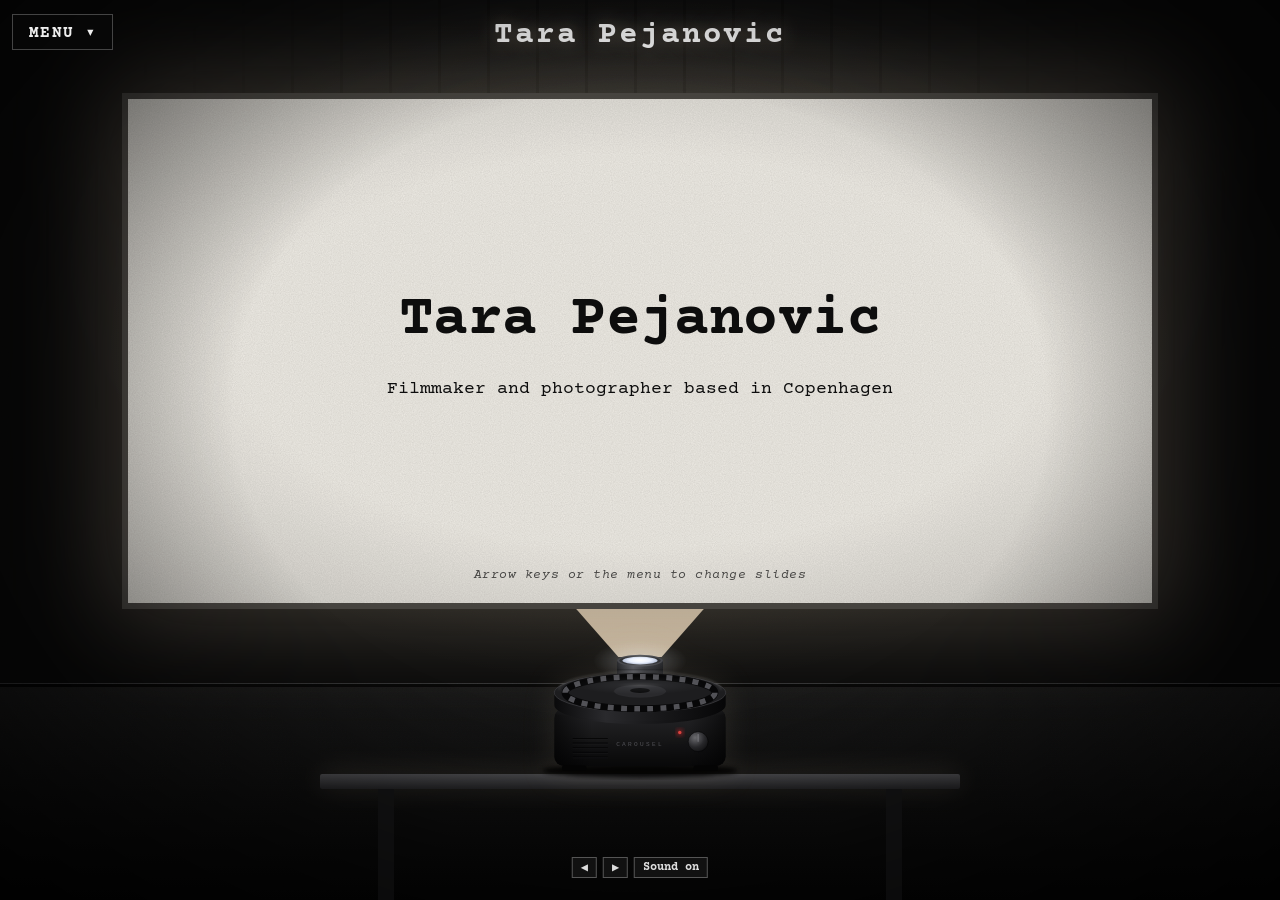
==== commit 53c643dc: "Rename index-13.html to index.html" ====
--- a/index.html
+++ b/index.html
@@ -14,13 +14,14 @@
 <meta name="twitter:card" content="summary_large_image">
 <link href="https://fonts.googleapis.com/css2?family=Courier+Prime:wght@400;700&display=swap" rel="stylesheet">
 <style>
-:root{--ink:#0d0d0d;--paper:#efefed;--glow:236,240,248;--red:#c1272d;--redlit:#ff5a4f;--type:'Courier Prime','Courier New',Courier,monospace;--sans:'Courier Prime','Courier New',Courier,monospace;--sw:min(80vw,118vh)}
+:root{--ink:#0d0d0d;--paper:#eeebe4;--glow:255,232,200;--red:#c1272d;--redlit:#ff5a4f;--type:'Courier Prime','Courier New',Courier,monospace;--sans:'Courier Prime','Courier New',Courier,monospace;--sw:min(80vw,118vh)}
 *{box-sizing:border-box;margin:0}
 html,body{height:100%;overflow:hidden;background:#000;color:var(--paper);font-family:var(--sans)}
-.room{position:fixed;inset:0;background:radial-gradient(ellipse 90% 45% at 50% 100%,rgba(150,15,20,.34),transparent 70%),radial-gradient(ellipse 60% 55% at 50% 35%,rgba(var(--glow),.06),transparent 70%),#020202}
+.room{position:fixed;inset:0;background:radial-gradient(ellipse 60% 55% at 50% 38%,rgba(var(--glow),.12),transparent 70%),#090909}
+.room::before{content:"";position:absolute;inset:0 0 24vh 0;background:repeating-linear-gradient(90deg,rgba(74,76,80,.5) 0 46px,rgba(16,16,18,.85) 46px 49px);opacity:.4;-webkit-mask-image:radial-gradient(ellipse 58% 62% at 50% 38%,#000,transparent 82%);mask-image:radial-gradient(ellipse 58% 62% at 50% 38%,#000,transparent 82%)}
 .room::after{content:"";position:absolute;inset:0;pointer-events:none;opacity:.22;mix-blend-mode:overlay;
  background:url("data:image/svg+xml;utf8,<svg xmlns='http://www.w3.org/2000/svg' width='200' height='200'><filter id='n'><feTurbulence type='fractalNoise' baseFrequency='.8' numOctaves='2'/></filter><rect width='200' height='200' filter='url(%23n)'/></svg>")}
-.floor{position:absolute;left:0;right:0;bottom:0;height:24vh;background:linear-gradient(#0e0e0e,#000);border-top:3px solid #000;box-shadow:0 -1px 0 #2e2e2e}
+.floor{position:absolute;left:0;right:0;bottom:0;height:24vh;background:linear-gradient(#161616,#040404);border-top:3px solid #040404;box-shadow:0 -1px 0 #2e2e30}
 .vignette{position:fixed;inset:0;pointer-events:none;z-index:9;background:radial-gradient(ellipse at 50% 45%,transparent 45%,rgba(0,0,0,.75))}
 
 h1.brand{position:fixed;top:2.2vh;left:0;right:0;text-align:center;font:700 clamp(20px,3.4vh,34px)/1 var(--type);letter-spacing:.06em;color:#eee;text-shadow:0 0 18px rgba(var(--glow),.35);z-index:5}
@@ -94,7 +95,9 @@
 .film p{font-size:clamp(13px,2.1vh,18px);max-width:none}
 .ph{cursor:zoom-in}.ph img{width:100%;aspect-ratio:4/3;object-fit:cover;display:block;border:2px solid var(--ink);background:#d9d7d0}
 .ph figcaption{font:600 12px var(--sans);margin-top:4px}
-#lb{position:fixed;inset:0;z-index:60;background:rgba(0,0,0,.96);display:none;flex-direction:column;align-items:center;justify-content:center;cursor:zoom-out;gap:10px;padding:16px}
+.lbc{position:absolute;top:12px;right:14px;z-index:3;font:700 14px var(--sans);letter-spacing:.06em;color:#eee;background:rgba(10,10,10,.9);border:1px solid #555;border-radius:0;padding:7px 14px;cursor:pointer}
+.lbc:hover,.lbc:focus-visible{background:#333;border-color:var(--redlit);outline:none}
+#lb{position:fixed;inset:0;z-index:80;background:rgba(0,0,0,.96);display:none;flex-direction:column;align-items:center;justify-content:center;cursor:zoom-out;gap:10px;padding:16px}
 #lb.on{display:flex}#lb img{max-width:92vw;max-height:84vh;object-fit:contain;box-shadow:0 0 60px rgba(var(--glow),.3)}
 #lb span{font:400 16px var(--type);color:#ddd}
 @media (max-width:760px){.film{flex-direction:column}.film .vid{flex-basis:auto;width:100%}}
@@ -136,6 +139,26 @@
 @media (max-width:760px){.tiles{grid-template-columns:1fr 1fr;gap:3vw}}
 .tile:hover .ti,.tile:focus-visible .ti{box-shadow:4px 4px 0 var(--red);border-color:var(--red)}
 .remote button{white-space:nowrap}
+/* projector preview */
+.table{display:block;width:min(640px,74vw);height:14vh}
+.table::before{height:1.7vh;background:linear-gradient(#4a4a4d,#222224);box-shadow:0 -2px 28px rgba(var(--glow),.14);border-radius:2px}
+.table::after{top:1.7vh;bottom:0;left:9%;right:9%;background:linear-gradient(90deg,#141415 0 3%,transparent 3% 97%,#141415 97%)}
+.mount{display:block;background:#ece9e2;padding:5%;border-radius:3px;border:1px solid rgba(50,50,50,.4);box-shadow:0 2px 0 rgba(0,0,0,.25),0 8px 18px rgba(0,0,0,.35)}
+.mount .win{display:block;aspect-ratio:3/2;background:#050505;overflow:hidden}
+.mount.v .win{aspect-ratio:2/3}
+.mount .win img{width:100%;height:100%;aspect-ratio:auto;object-fit:contain;border:0;background:none;display:block}
+.win.reel{display:grid;place-items:center;color:#eeebe4;font-size:clamp(20px,4vh,34px)}
+.tile:hover .mount,.tile:focus-visible .mount{box-shadow:0 0 0 3px var(--red),0 8px 18px rgba(0,0,0,.35);outline:none}
+.poster{flex:none;width:min(46vw,23vh)}
+.poster figcaption{margin-top:6px}
+.pbcover{flex:none;width:min(46vw,23vh);height:auto;aspect-ratio:auto;border:0;background:none;box-shadow:none;padding:0}
+.proj{bottom:12.6vh;height:17vh}
+@media (max-width:760px){.proj{height:16vh;bottom:12.7vh}.beam{height:63.5vh}}
+.proj{bottom:13vh;height:17vh;filter:drop-shadow(0 0 16px rgba(var(--glow),.1))}
+.remote{left:50%;transform:translateX(-50%);bottom:2.4vh}
+@media (max-width:760px){.proj{height:15vh;bottom:12vh}}
+.film.pbrow{flex-direction:row;gap:22px;align-items:flex-start}
+@media (max-width:760px){.film.pbrow{flex-direction:column}}
 </style>
 </head>
 <body>
@@ -168,10 +191,10 @@
 
  <section class="slide"><h2>Works</h2>
   <div class="tiles">
-   <button type="button" class="tile" data-go="3"><span class="ti reel"><span class="pl">&#9654;</span></span><span class="tl">Film</span></button>
-   <button type="button" class="tile" data-go="4"><span class="ti"><img src="images/after%20dark%20anne.jpg" alt=""></span><span class="tl">Photo</span></button>
-   <button type="button" class="tile" data-go="5"><span class="ti"><img src="images/outputposter.jpg" alt="" style="object-position:top"></span><span class="tl">Output Film Festival</span></button>
-   <button type="button" class="tile" data-go="6"><span class="ti"><img src="pages/page-01.jpg" alt=""></span><span class="tl">Photobook</span></button>
+   <button type="button" class="tile" data-go="3"><span class="mount"><span class="win reel">&#9654;</span></span><span class="tl">Film</span></button>
+   <button type="button" class="tile" data-go="4"><span class="mount"><span class="win"><img src="images/after%20dark%20anne.jpg" alt=""></span></span><span class="tl">Photo</span></button>
+   <button type="button" class="tile" data-go="5"><span class="mount"><span class="win"><img src="images/outputposter.jpg" alt=""></span></span><span class="tl">Output Film Festival</span></button>
+   <button type="button" class="tile" data-go="6"><span class="mount"><span class="win"><img src="pages/page-01.jpg" alt=""></span></span><span class="tl">Photobook</span></button>
   </div></section>
 
  <section class="slide">
@@ -209,7 +232,7 @@
   <div class="chips back"><button data-go="2">&larr; Back to Works</button></div>
   <h2>Output Film Festival</h2>
   <div class="fest">
-   <figure class="ph poster"><img src="images/outputposter.jpg" alt="Output Film Festival poster, made by Irena Sophia"><figcaption>Poster made by Irena Sophia</figcaption></figure>
+   <figure class="ph poster"><span class="mount v"><span class="win"><img src="images/outputposter.jpg" alt="Output Film Festival poster, made by Irena Sophia"></span></span><figcaption>Poster made by Irena Sophia</figcaption></figure>
    <div class="txt">
     <p class="small">Organizer</p>
     <p class="small">2023, 2024</p>
@@ -222,8 +245,8 @@
 
  <section class="slide">
   <div class="chips back"><button data-go="2">&larr; Back to Works</button></div><h2>Photobook</h2>
-  <div class="film">
-   <button type="button" class="pbcover" data-pb aria-label="Open the photobook"><img src="pages/page-01.jpg" alt="Photobook cover"></button>
+  <div class="film pbrow">
+   <button type="button" class="pbcover" data-pb aria-label="Open the photobook"><span class="mount v"><span class="win"><img src="pages/page-01.jpg" alt="Photobook cover"></span></span></button>
    <div class="txt">
     <p class="nt">A photobook I made about a study trip to Berlin. It was shot on an analogue camera and references <a class="plain" href="https://www.goodreads.com/work/quotes/1222661-pale-fire?page=3" target="_blank" rel="noopener">Pale Fire</a>, the 1962 novel by Vladimir Nabokov.</p>
     <div class="chips"><button type="button" data-pb>Flip through it</button><a href="photobook.html" target="_blank" rel="noopener">Open in its own page</a></div>
@@ -238,28 +261,44 @@
 </div></main>
 
 <div id="pb"><button type="button" class="pbx" aria-label="Close photobook">Close &#10005;</button><iframe title="Photobook" data-src="photobook.html"></iframe></div>
-<div id="lb"><button class="lbn lbp" aria-label="Previous photo">&#8249;</button><img alt=""><span></span><button class="lbn lbx" aria-label="Next photo">&#8250;</button></div>
+<div id="lb"><button type="button" class="lbc" aria-label="Close photo">Close &#10005;</button><button class="lbn lbp" aria-label="Previous photo">&#8249;</button><img alt=""><span></span><button class="lbn lbx" aria-label="Next photo">&#8250;</button></div>
 
 <svg class="proj" viewBox="0 0 320 200" aria-hidden="true">
  <defs>
-  <linearGradient id="bd" x1="0" y1="0" x2="0" y2="1"><stop offset="0" stop-color="#e8e8e8"/><stop offset="1" stop-color="#7e7e7e"/></linearGradient>
-  <radialGradient id="lg"><stop offset="0" stop-color="#fff"/><stop offset=".5" stop-color="#ffe9b0"/><stop offset="1" stop-color="#ffe9b0" stop-opacity="0"/></radialGradient>
+  <linearGradient id="bodyg" x1="0" y1="0" x2="0" y2="1"><stop offset="0" stop-color="#3b3b3f"/><stop offset=".12" stop-color="#242426"/><stop offset="1" stop-color="#09090a"/></linearGradient>
+  <linearGradient id="side" x1="0" y1="0" x2="1" y2="0"><stop offset="0" stop-color="#000" stop-opacity=".6"/><stop offset=".22" stop-color="#000" stop-opacity="0"/><stop offset=".78" stop-color="#000" stop-opacity="0"/><stop offset="1" stop-color="#000" stop-opacity=".6"/></linearGradient>
+  <linearGradient id="wall" x1="0" y1="0" x2="1" y2="0"><stop offset="0" stop-color="#0a0a0b"/><stop offset=".3" stop-color="#2a2a2d"/><stop offset=".55" stop-color="#1b1b1d"/><stop offset="1" stop-color="#060607"/></linearGradient>
+  <linearGradient id="barrel" x1="0" y1="0" x2="1" y2="0"><stop offset="0" stop-color="#0c0c0d"/><stop offset=".35" stop-color="#3a3a3e"/><stop offset=".6" stop-color="#1a1a1c"/><stop offset="1" stop-color="#0a0a0b"/></linearGradient>
+  <radialGradient id="glass" cx=".5" cy=".45" r=".6"><stop offset="0" stop-color="#fff"/><stop offset=".5" stop-color="#e9f0ff"/><stop offset="1" stop-color="#8f9bb8"/></radialGradient>
+  <radialGradient id="bloom"><stop offset="0" stop-color="#fff" stop-opacity=".95"/><stop offset=".35" stop-color="#e8efff" stop-opacity=".35"/><stop offset="1" stop-color="#e8efff" stop-opacity="0"/></radialGradient>
+  <radialGradient id="knob" cx=".35" cy=".3" r=".85"><stop offset="0" stop-color="#707074"/><stop offset=".55" stop-color="#2b2b2e"/><stop offset="1" stop-color="#0c0c0d"/></radialGradient>
+  <filter id="blur3"><feGaussianBlur stdDeviation="3"/></filter>
+  <filter id="blur1"><feGaussianBlur stdDeviation="1.2"/></filter>
  </defs>
- <rect x="130" y="40" width="60" height="34" fill="#111"/>
- <ellipse cx="160" cy="40" rx="30" ry="8" fill="#222"/>
- <ellipse cx="160" cy="40" rx="22" ry="5.5" fill="url(#lg)"/>
- <ellipse cx="160" cy="40" rx="60" ry="30" fill="url(#lg)" opacity=".5"/>
- <rect x="48" y="78" width="224" height="26" fill="#111"/>
- <ellipse cx="160" cy="104" rx="112" ry="22" fill="#111"/>
- <ellipse cx="160" cy="78" rx="112" ry="28" fill="#1a1a1a"/>
- <ellipse id="ring" cx="160" cy="78" rx="98" ry="23" fill="none" stroke="#cfcfcf" stroke-width="9" pathLength="120" stroke-dasharray="2.4 2.6" stroke-dashoffset="0"/>
- <ellipse cx="160" cy="76" rx="34" ry="9" fill="#cfcfcf"/><ellipse cx="160" cy="74" rx="14" ry="3.5" fill="#777"/>
- <rect x="40" y="108" width="240" height="64" rx="10" fill="url(#bd)"/>
- <rect x="40" y="160" width="240" height="26" rx="6" fill="#1c1c1c"/>
- <rect x="52" y="186" width="30" height="8" rx="2" fill="#0a0a0a"/><rect x="238" y="186" width="30" height="8" rx="2" fill="#0a0a0a"/>
- <circle cx="76" cy="136" r="9" fill="#666"/><circle cx="76" cy="136" r="4" fill="#1a1a1a"/>
- <rect x="104" y="126" width="112" height="22" rx="3" fill="#bdbdbd"/>
- <text x="160" y="142" text-anchor="middle" font-family="Courier New,Courier,monospace" font-weight="bold" font-size="14" fill="#c1272d">Carousel</text>
+ <ellipse cx="160" cy="184" rx="128" ry="9" fill="#000" opacity=".85" filter="url(#blur3)"/>
+ <rect x="130" y="40" width="60" height="38" fill="url(#barrel)"/>
+ <path d="M130 52H190M130 60H190M130 68H190" stroke="#000" stroke-opacity=".55"/>
+ <ellipse cx="160" cy="40" rx="30" ry="7.5" fill="#2b2b2e"/>
+ <ellipse cx="160" cy="40" rx="27" ry="6.2" fill="#0e0e0f"/>
+ <ellipse cx="160" cy="40" rx="23" ry="5" fill="url(#glass)"/>
+ <ellipse cx="160" cy="40" rx="62" ry="26" fill="url(#bloom)" opacity=".5"/>
+ <rect x="48" y="102" width="224" height="76" rx="13" fill="url(#bodyg)"/>
+ <rect x="48" y="102" width="224" height="76" rx="13" fill="url(#side)"/>
+ <path d="M60 102.5H260" stroke="#7a7a80" stroke-opacity=".35" stroke-width="1"/>
+ <path d="M48 82A112 25 0 0 0 272 82V98A112 25 0 0 1 48 98Z" fill="url(#wall)"/>
+ <ellipse cx="160" cy="82" rx="112" ry="25" fill="#1d1d1f"/>
+ <ellipse cx="160" cy="82" rx="112" ry="25" fill="none" stroke="#4a4a4f" stroke-opacity=".7"/>
+ <ellipse cx="160" cy="82" rx="98" ry="21" fill="none" stroke="#070708" stroke-width="9"/>
+ <ellipse id="ring" cx="160" cy="82" rx="98" ry="21" fill="none" stroke="#6b6b72" stroke-width="7" pathLength="120" stroke-dasharray="2.2 2.8" stroke-dashoffset="0" opacity=".75"/>
+ <ellipse cx="160" cy="80" rx="34" ry="8.5" fill="#2a2a2d"/><ellipse cx="160" cy="79" rx="13" ry="3.2" fill="#0b0b0c"/>
+ <path d="M54 78A106 23 0 0 1 266 78" fill="none" stroke="#fff" stroke-opacity=".16" stroke-width="2" filter="url(#blur1)"/>
+ <ellipse cx="160" cy="72" rx="86" ry="12" fill="url(#bloom)" opacity=".16"/>
+ <g stroke="#000" stroke-opacity=".7" stroke-width="1.6"><path d="M72 142H118M72 148H118M72 154H118M72 160H118M72 166H118"/></g>
+ <g stroke="#4a4a4f" stroke-opacity=".35" stroke-width=".6"><path d="M72 143H118M72 149H118M72 155H118M72 161H118M72 167H118"/></g>
+ <text x="160" y="152" text-anchor="middle" font-family="Courier New,Courier,monospace" font-size="8" letter-spacing="3" fill="#56565b">CAROUSEL</text>
+ <circle cx="236" cy="146" r="13" fill="url(#knob)"/><circle cx="236" cy="146" r="13" fill="none" stroke="#000" stroke-opacity=".6"/><path d="M236 146V136" stroke="#9a9aa0" stroke-opacity=".6" stroke-width="1.4"/>
+ <circle cx="212" cy="134" r="5" fill="#c1272d" opacity=".5" filter="url(#blur3)"/><circle cx="212" cy="134" r="2.2" fill="#e0443f"/>
+ <rect x="58" y="177" width="32" height="7" rx="2" fill="#050505"/><rect x="230" y="177" width="32" height="7" rx="2" fill="#050505"/>
 </svg>
 
 <div class="table"></div>
@@ -335,6 +374,7 @@
   lbShow();lb.classList.add('on');
  });
  lb.addEventListener('click',function(e){
+  e.stopPropagation();
   var b=e.target.closest('.lbn');
   if(b){lbStep(b.classList.contains('lbp')?-1:1);return}
   lbClose();
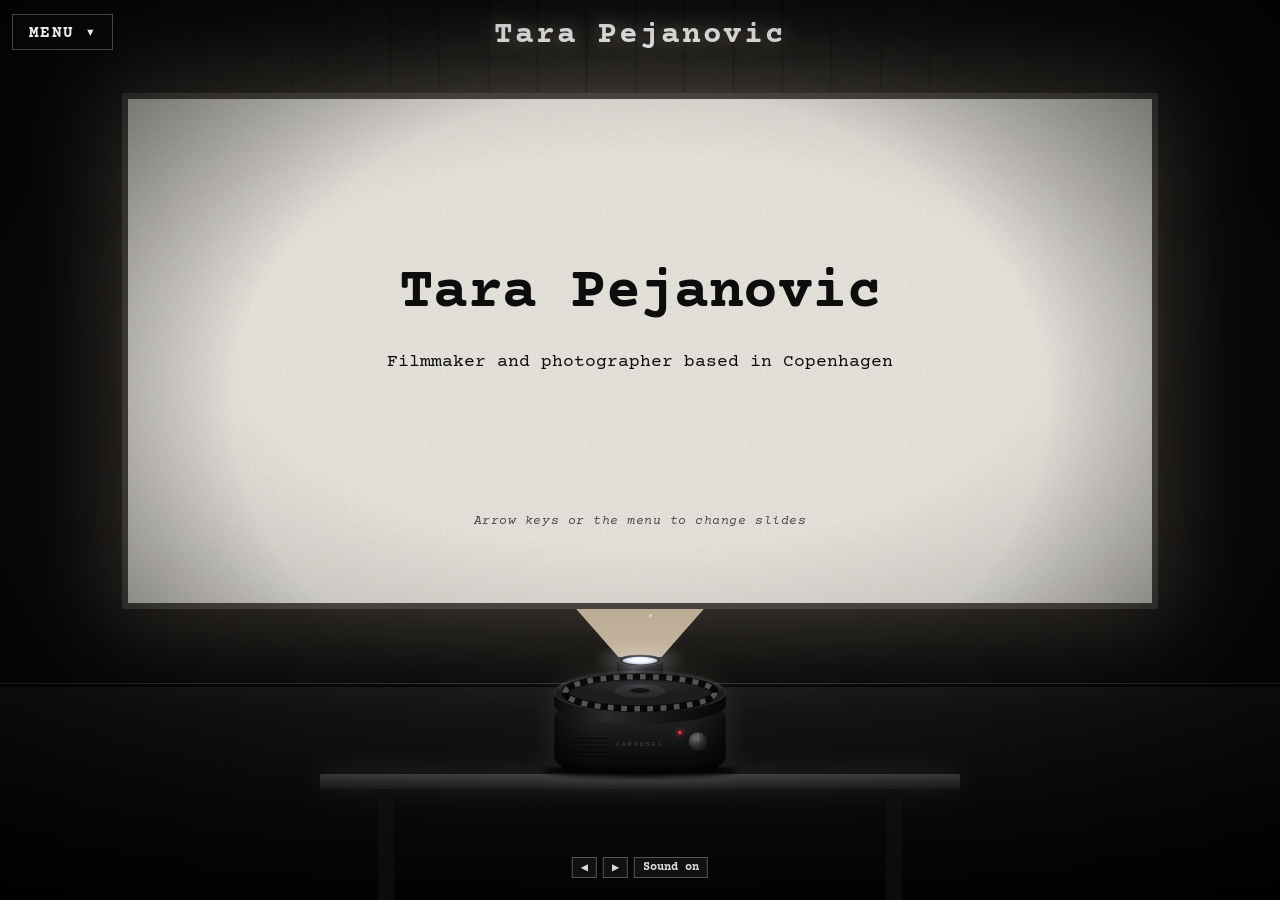
==== commit a2157e97: "Rename index-14.html to index.html" ====
--- a/index.html
+++ b/index.html
@@ -56,7 +56,7 @@
 @keyframes focus{from{filter:blur(7px);opacity:.4}to{filter:none;opacity:1}}
 .slide h2{font:700 clamp(20px,3.8vh,34px)/1.1 var(--type);margin-bottom:1.6vh;letter-spacing:-.01em}
 .slide p{font-size:clamp(13px,2.1vh,18px);line-height:1.55;max-width:56ch;margin-bottom:1vh}
-.slide.title{text-align:center;display:none}.slide.title.on{display:flex;flex-direction:column;justify-content:center;height:100%}
+.slide.title{text-align:center;display:none;position:relative}.slide.title.on{display:flex;flex-direction:column;justify-content:center;height:calc(100% - 6vh)}
 .slide.title h2{font-size:clamp(26px,6.5vh,58px)}
 .slide.title p{margin:1vh auto}
 .chips{display:flex;gap:10px;flex-wrap:wrap;margin-top:1.4vh}
@@ -88,7 +88,12 @@
 .inner{scrollbar-width:thin;scrollbar-color:#777 transparent}
 .slide p.small{font-size:clamp(13px,2.1vh,18px);max-width:70ch}
 .film{display:flex;flex-direction:column;gap:1.2vh;margin-bottom:3vh;align-items:flex-start}
-.film .vid{width:min(100%,58vh);aspect-ratio:16/9;background:#111}
+.film .vid{position:relative;width:min(100%,58vh);aspect-ratio:16/9;background:#111}
+.vplay{position:absolute;inset:0;z-index:2;background:transparent;border:0;padding:0;cursor:pointer;display:grid;place-items:center}
+.vplay:focus-visible{outline:3px solid var(--red);outline-offset:2px}
+#vb{position:fixed;inset:0;z-index:80;background:rgba(0,0,0,.96);display:none;align-items:center;justify-content:center;cursor:zoom-out;padding:16px}
+#vb.on{display:flex}
+#vb iframe{width:min(94vw,calc(86vh*16/9));aspect-ratio:16/9;height:auto;border:0;display:block;background:#000;box-shadow:0 0 60px rgba(var(--glow),.3);cursor:auto}
 .film iframe{width:100%;height:100%;border:0;display:block}
 .film .vid .thumb{height:100%;aspect-ratio:auto}
 .film h3{font:700 clamp(15px,2.6vh,22px)/1.15 var(--type);margin-bottom:.6vh}
@@ -121,7 +126,7 @@
 @media (max-width:760px){.pbcover{height:26vh}}
 @media (prefers-reduced-motion:reduce){.beam,.beam i,.slide.on{animation:none}#ring,.inner{transition:none}}
 .slide p.nt{font-size:clamp(13px,2vh,17px);opacity:.88;max-width:60ch;margin-bottom:.4vh}
-.slide.title p.hint{position:absolute;left:0;right:0;bottom:2vh;margin:0 auto;font-size:clamp(11px,1.6vh,13px);opacity:.7;letter-spacing:.04em}
+.slide.title p.hint{position:absolute;left:0;right:0;bottom:-1vh;margin:0 auto;font-size:clamp(11px,1.6vh,13px);opacity:.7;letter-spacing:.04em}
 .slide p.nt.tiny{font-size:clamp(11px,1.6vh,13px);opacity:.7;margin-top:1.4vh}
 ::selection{background:var(--red);color:#fff}
 .chips button:hover,.slide a:hover{border-color:var(--red)}
@@ -261,6 +266,7 @@
 </div></main>
 
 <div id="pb"><button type="button" class="pbx" aria-label="Close photobook">Close &#10005;</button><iframe title="Photobook" data-src="photobook.html"></iframe></div>
+<div id="vb"><button type="button" class="lbc" aria-label="Close video">Close &#10005;</button><iframe title="Video" allow="autoplay; fullscreen; picture-in-picture" allowfullscreen></iframe></div>
 <div id="lb"><button type="button" class="lbc" aria-label="Close photo">Close &#10005;</button><button class="lbn lbp" aria-label="Previous photo">&#8249;</button><img alt=""><span></span><button class="lbn lbx" aria-label="Next photo">&#8250;</button></div>
 
 <svg class="proj" viewBox="0 0 320 200" aria-hidden="true">
@@ -413,6 +419,25 @@
   e.stopImmediatePropagation();e.preventDefault();
  },true);
  ['touchstart','touchend'].forEach(function(t){pb.addEventListener(t,function(e){e.stopPropagation()},{passive:true})});
+ // big-screen video viewer: click a video on the Film slide to watch it full size
+ var vb=document.getElementById('vb'),vbf=vb.querySelector('iframe');
+ function vbOpen(src,title){vbf.title=title||'Video';vbf.src=src+(src.indexOf('?')<0?'?':'&')+'autoplay=1';vb.classList.add('on');nav.classList.remove('open')}
+ function vbClose(){vb.classList.remove('on');vbf.src='about:blank'}
+ [].forEach.call(document.querySelectorAll('.vid iframe[data-src]'),function(f){
+  var b=document.createElement('button');b.type='button';b.className='vplay';
+  b.setAttribute('aria-label','Play '+f.title+' full screen');
+  b.addEventListener('click',function(){vbOpen(f.dataset.src,f.title)});
+  f.parentNode.appendChild(b);
+ });
+ vb.addEventListener('click',function(e){e.stopPropagation();vbClose()});
+ // while the video viewer is open: Esc closes it, arrow keys don't change slides
+ document.addEventListener('keydown',function(e){
+  if(!vb.classList.contains('on'))return;
+  if(e.key==='Escape')vbClose();
+  else if(e.key!=='ArrowRight'&&e.key!=='ArrowLeft'&&e.key!=='ArrowDown')return;
+  e.stopImmediatePropagation();e.preventDefault();
+ },true);
+ ['touchstart','touchend'].forEach(function(t){vb.addEventListener(t,function(e){e.stopPropagation()},{passive:true})});
  // load the Vimeo player only when the Film slide is shown
  function loadVideos(){[].forEach.call(document.querySelectorAll('iframe[data-src]'),function(f){if(!f.src)f.src=f.dataset.src})}
  var _show=show;show=function(i){_show(i);if(i===3)loadVideos()};
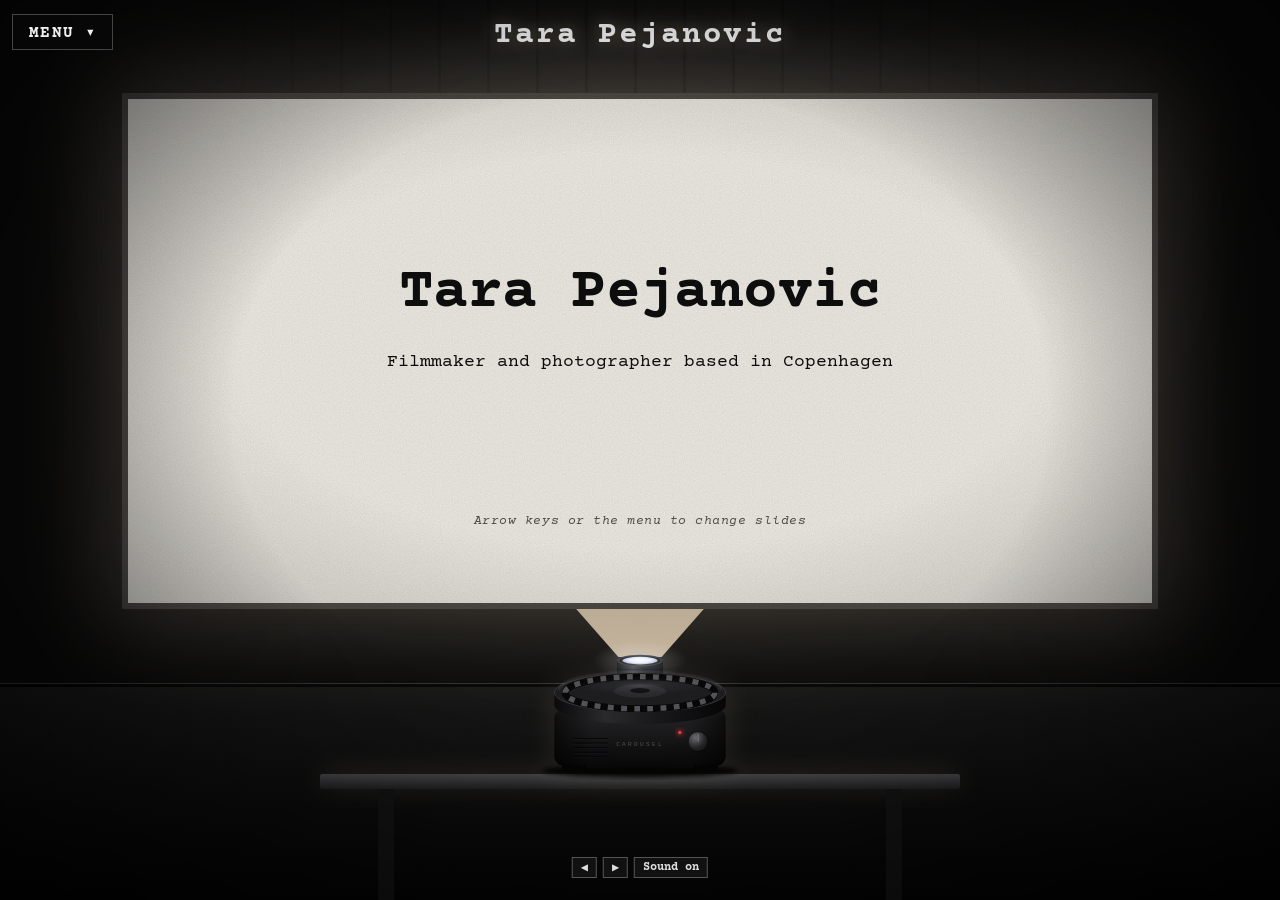
==== commit 74df5e68: "Rename index-15.html to index.html" ====
--- a/index.html
+++ b/index.html
@@ -321,18 +321,22 @@
 
 
 
+ // phones keep audio locked until a tap, and the context must be resumed explicitly
+ function getCtx(){var AC=window.AudioContext||window.webkitAudioContext;if(!AC)return null;ctx=ctx||new AC();if(ctx.state!=='running'&&ctx.resume)ctx.resume();return ctx}
+ function unlock(){try{var c=getCtx();if(!c)return;var b=c.createBuffer(1,1,22050),s=c.createBufferSource();s.buffer=b;s.connect(c.destination);s.start(0)}catch(e){}}
+ ['touchstart','touchend','click','keydown'].forEach(function(t){document.addEventListener(t,unlock,{passive:true})});
  function clunk(){
   if(muted)return;
-  try{ctx=ctx||new (window.AudioContext||window.webkitAudioContext)();
+  try{var c=getCtx();if(!c)return;
    [0,.17].forEach(function(t,k){
     var n=ctx.sampleRate*.07,b=ctx.createBuffer(1,n,ctx.sampleRate),a=b.getChannelData(0);
     for(var i=0;i<n;i++)a[i]=(Math.random()*2-1)*Math.pow(1-i/n,3);
     var s=ctx.createBufferSource();s.buffer=b;
     var f=ctx.createBiquadFilter();f.type='bandpass';f.frequency.value=k?900:1800;
-    var g=ctx.createGain();g.gain.value=k?.5:.35;
+    var g=ctx.createGain();g.gain.value=k?.9:.7;
     s.connect(f);f.connect(g);g.connect(ctx.destination);s.start(ctx.currentTime+t);
-    var o=ctx.createOscillator(),og=ctx.createGain();o.frequency.value=k?70:110;
-    og.gain.setValueAtTime(.4,ctx.currentTime+t);og.gain.exponentialRampToValueAtTime(.001,ctx.currentTime+t+.12);
+    var o=ctx.createOscillator(),og=ctx.createGain();o.frequency.value=k?90:140;
+    og.gain.setValueAtTime(.6,ctx.currentTime+t);og.gain.exponentialRampToValueAtTime(.001,ctx.currentTime+t+.12);
     o.connect(og);og.connect(ctx.destination);o.start(ctx.currentTime+t);o.stop(ctx.currentTime+t+.13);
    });}catch(e){}
  }
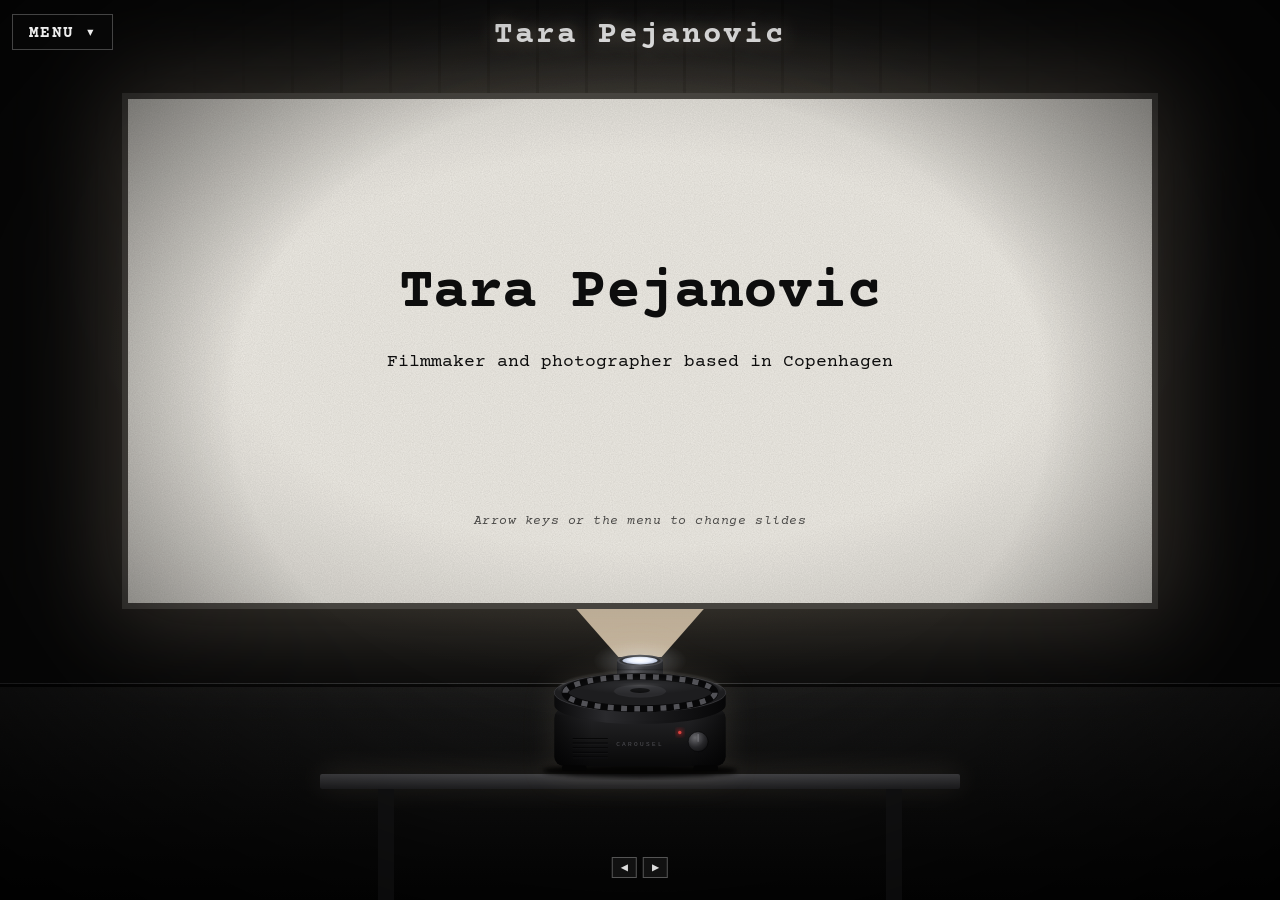
==== commit 0a9b0f7e: "Rename index-16.html to index.html" ====
--- a/index.html
+++ b/index.html
@@ -309,8 +309,7 @@
 
 <div class="table"></div>
 <div class="remote">
- <button type="button" id="prev" aria-label="Previous slide">&#9664;</button><button type="button" id="next" aria-label="Next slide">&#9654;</button><button type="button" id="mute" aria-label="Toggle sound">Sound on</button>
-</div>
+ <button type="button" id="prev" aria-label="Previous slide">&#9664;</button><button type="button" id="next" aria-label="Next slide">&#9654;</button></div>
 
 <script>
 (function(){
@@ -362,7 +361,6 @@
  bg.onclick=function(e){e.stopPropagation();var o=nav.classList.toggle('open');bg.setAttribute('aria-expanded',o)};
  document.addEventListener('click',function(e){if(!nav.contains(e.target)){nav.classList.remove('open');bg.setAttribute('aria-expanded',false)}});
  document.addEventListener('keydown',function(e){if(e.key==='Escape'){nav.classList.remove('open');bg.setAttribute('aria-expanded',false)}});
- document.getElementById('mute').onclick=function(e){muted=!muted;e.target.textContent=muted?'Sound off':'Sound on'};
  document.addEventListener('keydown',function(e){
   if(e.key==='ArrowRight'||e.key==='ArrowDown'&&e.target===document.body)go(cur+1);
   if(e.key==='ArrowLeft')go(cur-1);
